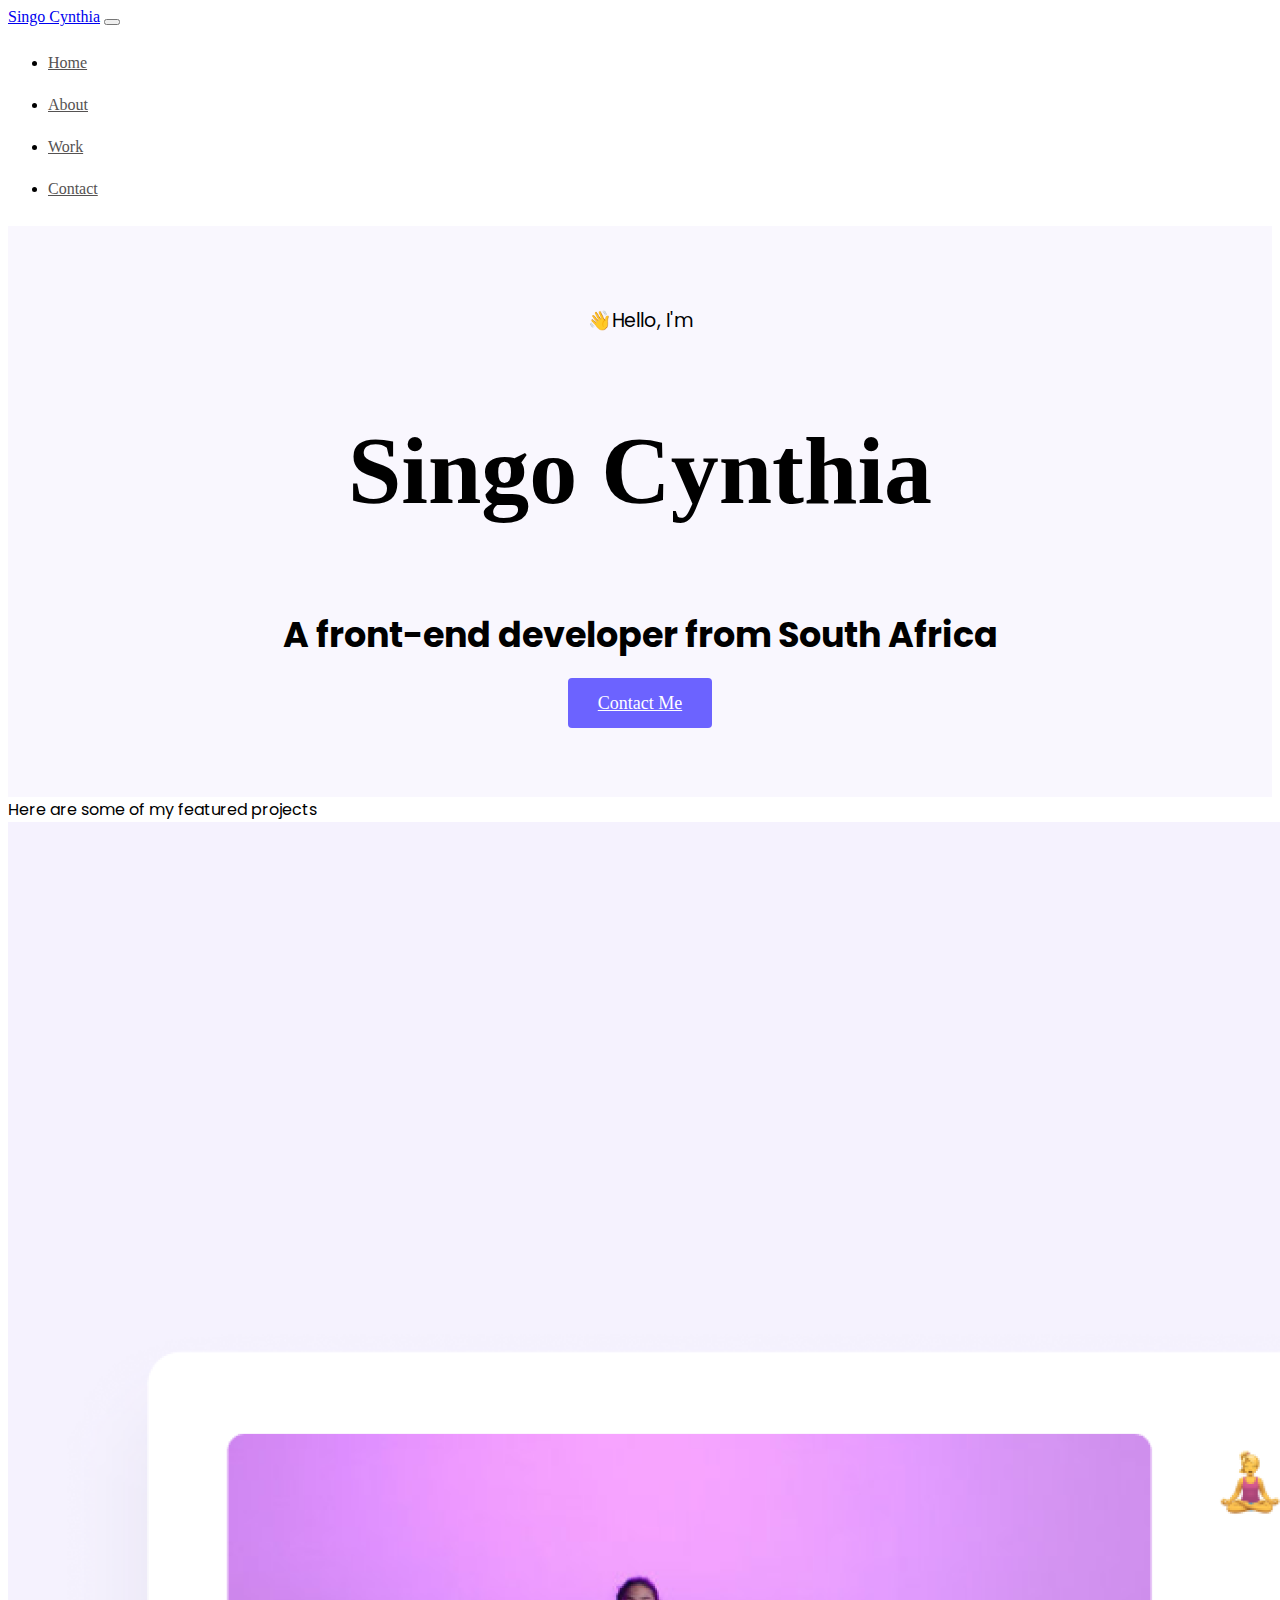
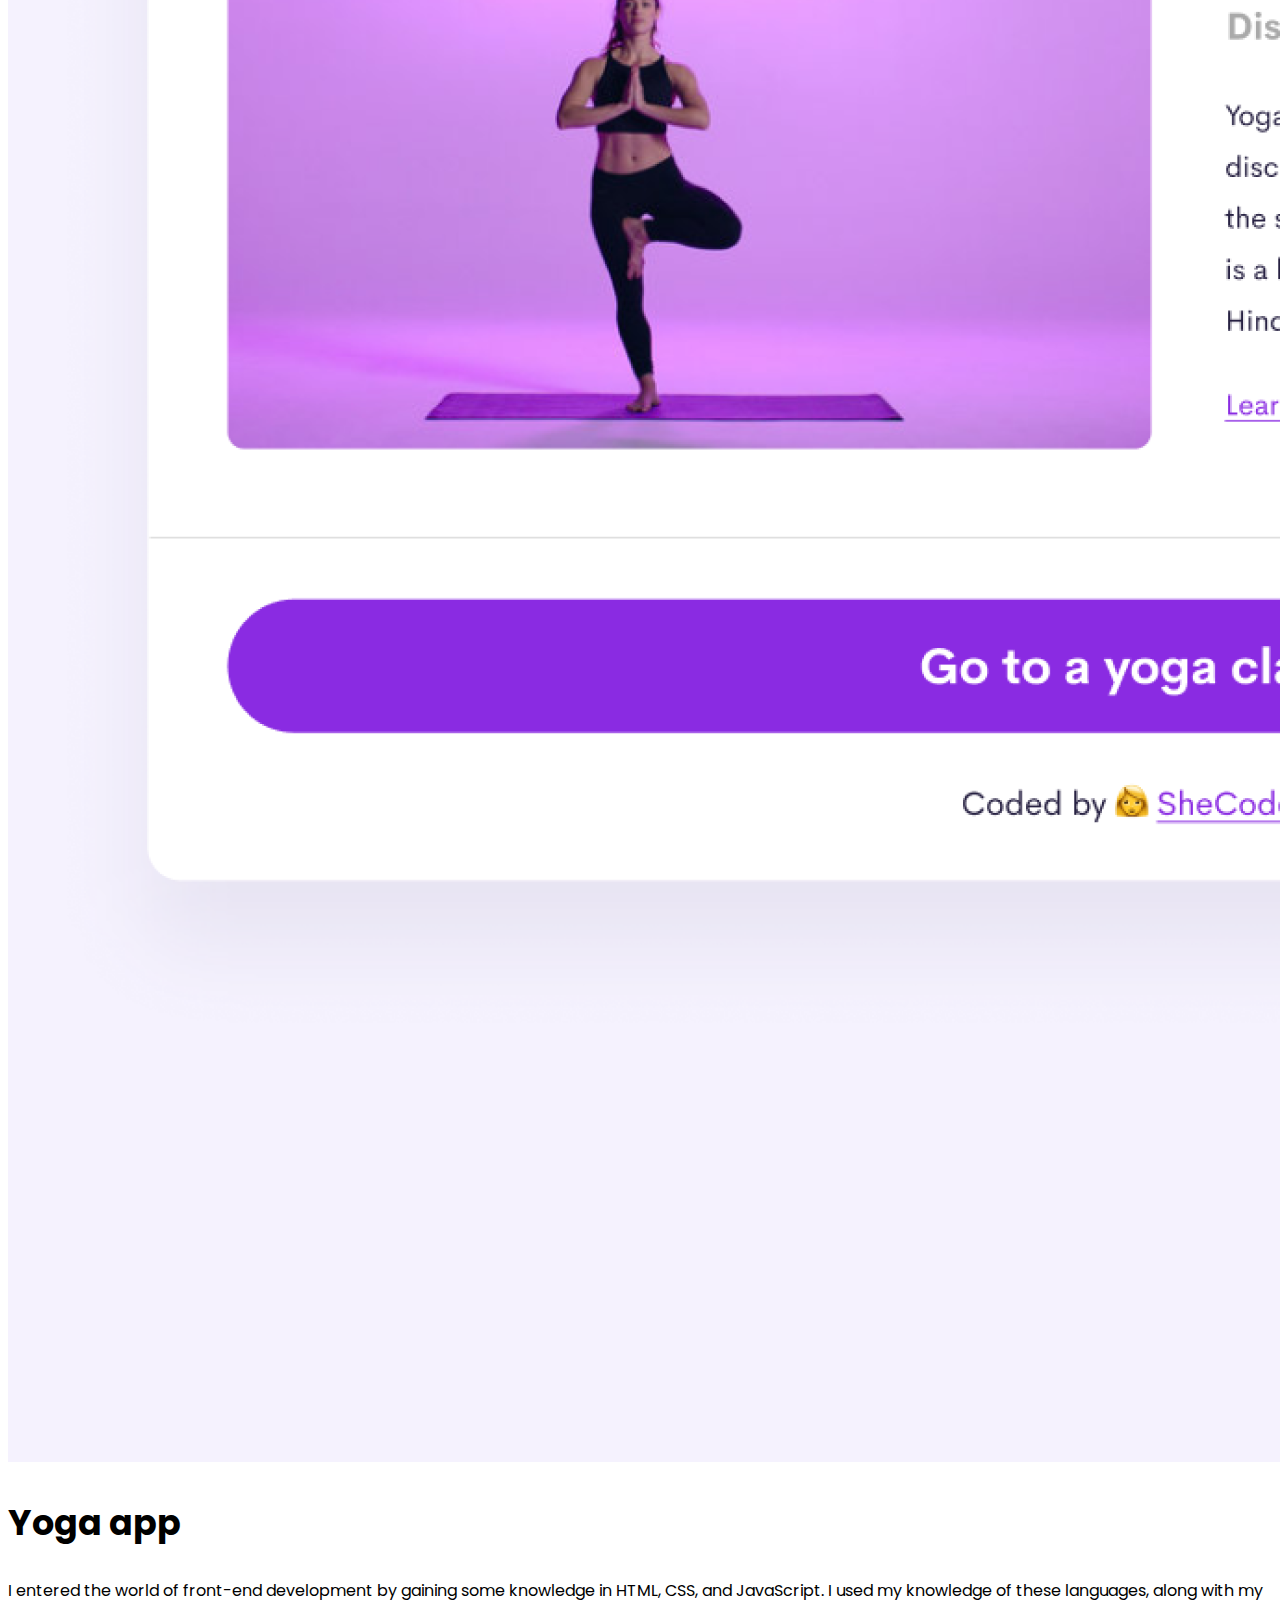
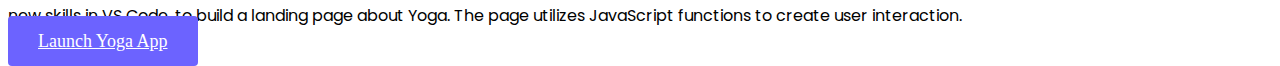
==== index.html @ 87940452 "updated my code so it can look nice" ====
<!DOCTYPE html>
<html lang="en">
<head>
  <meta charset="UTF-8">
  <meta http-equiv="X-UA-Compatible" content="IE=edge">
  <meta name="viewport" content="width=device-width, initial-scale=1.0">
  <title>Singo Cynthia</title>
  <link rel="preconnect" href="https://fonts.googleapis.com">
  <link rel="preconnect" href="https://fonts.gstatic.com" crossorigin>
  <link href="https://fonts.googleapis.com/css2?family=Dancing+Script:wght@400..700&family=Poppins&family=playfair Display+Sans:ital,opsz,wght@0,6..12,200..1000;1,6..12,200..1000&display=swap" rel="stylesheet">
  <link href="https://cdn.jsdelivr.net/npm/bootstrap@5.0.0-beta2/dist/css/bootstrap.min.css" rel="stylesheet" integrity="sha384-BmbxuPwQa2lc/FVzBcNJ7UAyJxM6wuqIj61tLrc4wSX0szH/Ev+nYRRuWlolflfl" crossorigin="anonymous">
  <link rel="stylesheet" href="style.css">
</head>
<body>
  <nav class="navbar navbar-expand-lg bg-body-tertiary">
    <div class="container-fluid">
      <a class="navbar-brand" title="Singo Cynthia" href="/">Singo Cynthia</a>
      <button class="navbar-toggler" type="button" data-bs-toggle="collapse" data-bs-target="#navbarNav" aria-controls="navbarNav" aria-expanded="false" aria-label="Toggle navigation">
        <span class="navbar-toggler-icon"></span>
      </button>
      <div class="collapse navbar-collapse" id="navbarNav">
        <ul class="navbar-nav">
          <li class="nav-item">
            <a class="nav-link active" title="Home" aria-current="page" href="/">Home</a>
          </li>
          <li class="nav-item">
            <a class="nav-link" title="About Singo Cynthia" href="about.html">About</a>
          </li>
          <li class="nav-item">
            <a class="nav-link" title="Singo Cynthia's Work" href="work.html">Work</a>
          </li>
          <li class="nav-item">
            <a class="nav-link" title="Contact Singo Cynthia" href="contact.html">Contact</a>
          </li>
        </ul>
      </div>
    </div>
  </nav>
  <div class="hero">
    <p>👋Hello, I'm</p>
    <h1>Singo Cynthia</h1>
    <h2>A front-end developer from South Africa</h2>
    <div class="button">
      <a class="btn btn-branding" href="contact.html" title="Contact Me">Contact Me</a>
    </div>
  </div>
  <p>Here are some of my featured projects</p>
  <div class="container">
    <div class="row">
      <div class="col-sm-6">
        <img src="yoga.png" class="img-fluid rounded d-none d-sm-block" alt="Yoga App Image">
      </div>
      <div class="col-sm-6">
        <h2 class="mb-3">Yoga app</h2>
        <p class="mb-5 text-muted">
          I entered the world of front-end development by gaining some knowledge in HTML, CSS, and JavaScript.
          I used my knowledge of these languages, along with my new skills in VS Code, to build a landing page about Yoga. The page utilizes JavaScript functions to create user interaction.
        </p>
        <div class="mt-5">
          <a href="#" class="btn btn-branding" title="Launch Yoga App">Launch Yoga App</a>
        </div>
      </div>
    </div>
    
  </div>
</body>
</html>
---- style.css ----
.nav-link{
color: rgb(85, 82, 82) !important;
line-height: 42px;

}
:root{
--branding : #6c63ff;
--secondary-color: #f9f7fe;
--heading-font: playfair Display ,serif;
--text-font: Poppins , sans-serif;
}
h1{
    font-family: var(--heading-font);
    font-weight: bold;
    font-size: 76px;
    line-height: 1.5;
}
h2{
    font-size: 35px;
    font-family: var(--text-font);
    margin-top: 30px;
    font-weight: bolder;
}

p{
    margin: 0;
    font-family: var(--text-font) ;
    font-size: 16px;
    

}
.social-links a{
    padding: 10px 14px;
    margin: 0 20px;
    color: var(--branding);
    background-color: var(--secondary-color);
    border-radius: 50%;
    font-size: 38px;
    transition: all 100ms ease-in-out;
}
.contact-box{
    background: var(--secondary-color);
    margin: 50px 20px;
    padding: 40px 20px;
}
.work-content{
    margin: 100px 60px;
    text-align: center;
    padding: 80px 20px;
   
    
}
.me{
    max-width: 60%;
    margin: 60px 20px;
}
.content{
    max-width: 80%;
    margin: 50px 30px;
    text-align: center;
    background: var(--secondary-color);
}
.hero{
    background-color: var(--secondary-color);
    text-align: center;
    padding: 80px 20px;
}
.btn-branding{
background: var(--branding);
color: white;
border-radius: 4px;
line-height: 27px;
font-size: 18px;
padding: 15px 30px;
margin-top: 30px;
}
 .hero p{
    margin: 0;
    font-family: var(--text-font) ;
    font-size: 19px;
   

 }
 .hero h1{
    font-family: var(--heading-font);
    font-weight: bold;
    font-size: 96px;
    line-height: 1.5;
 }
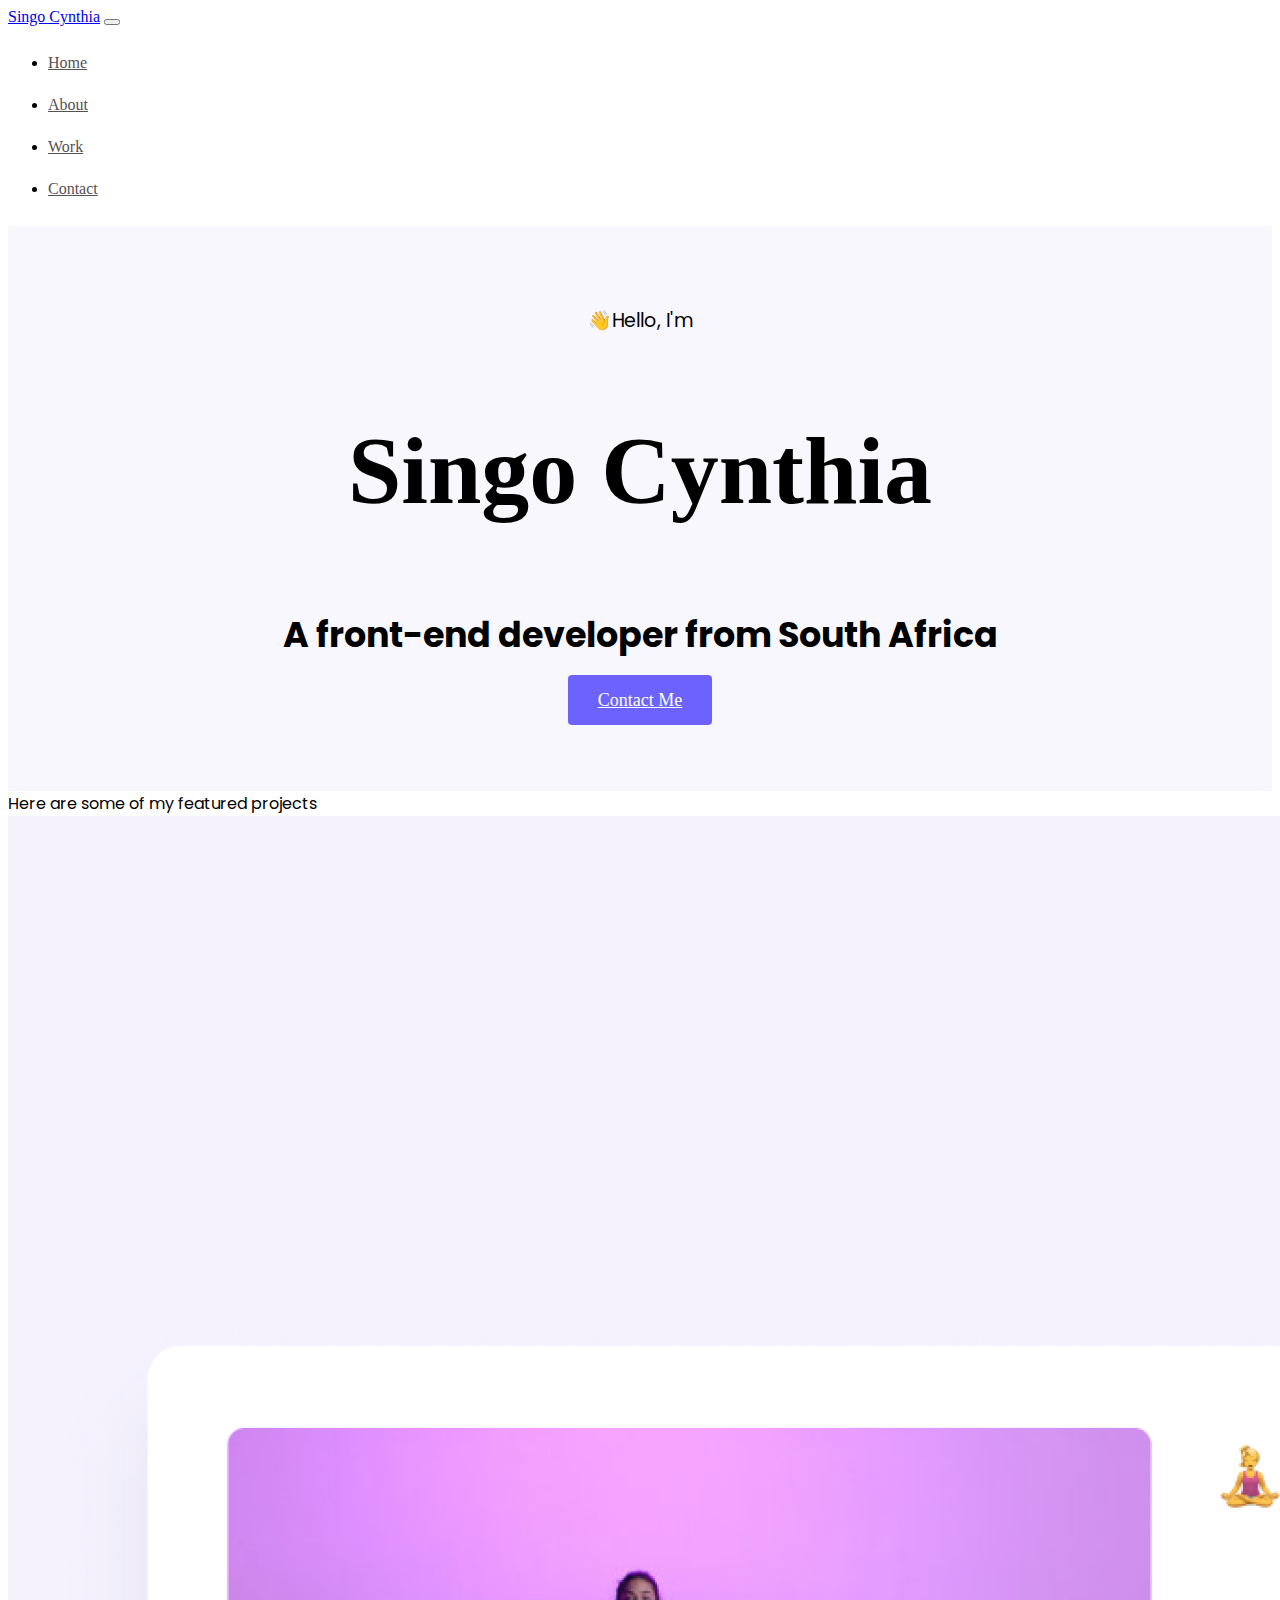
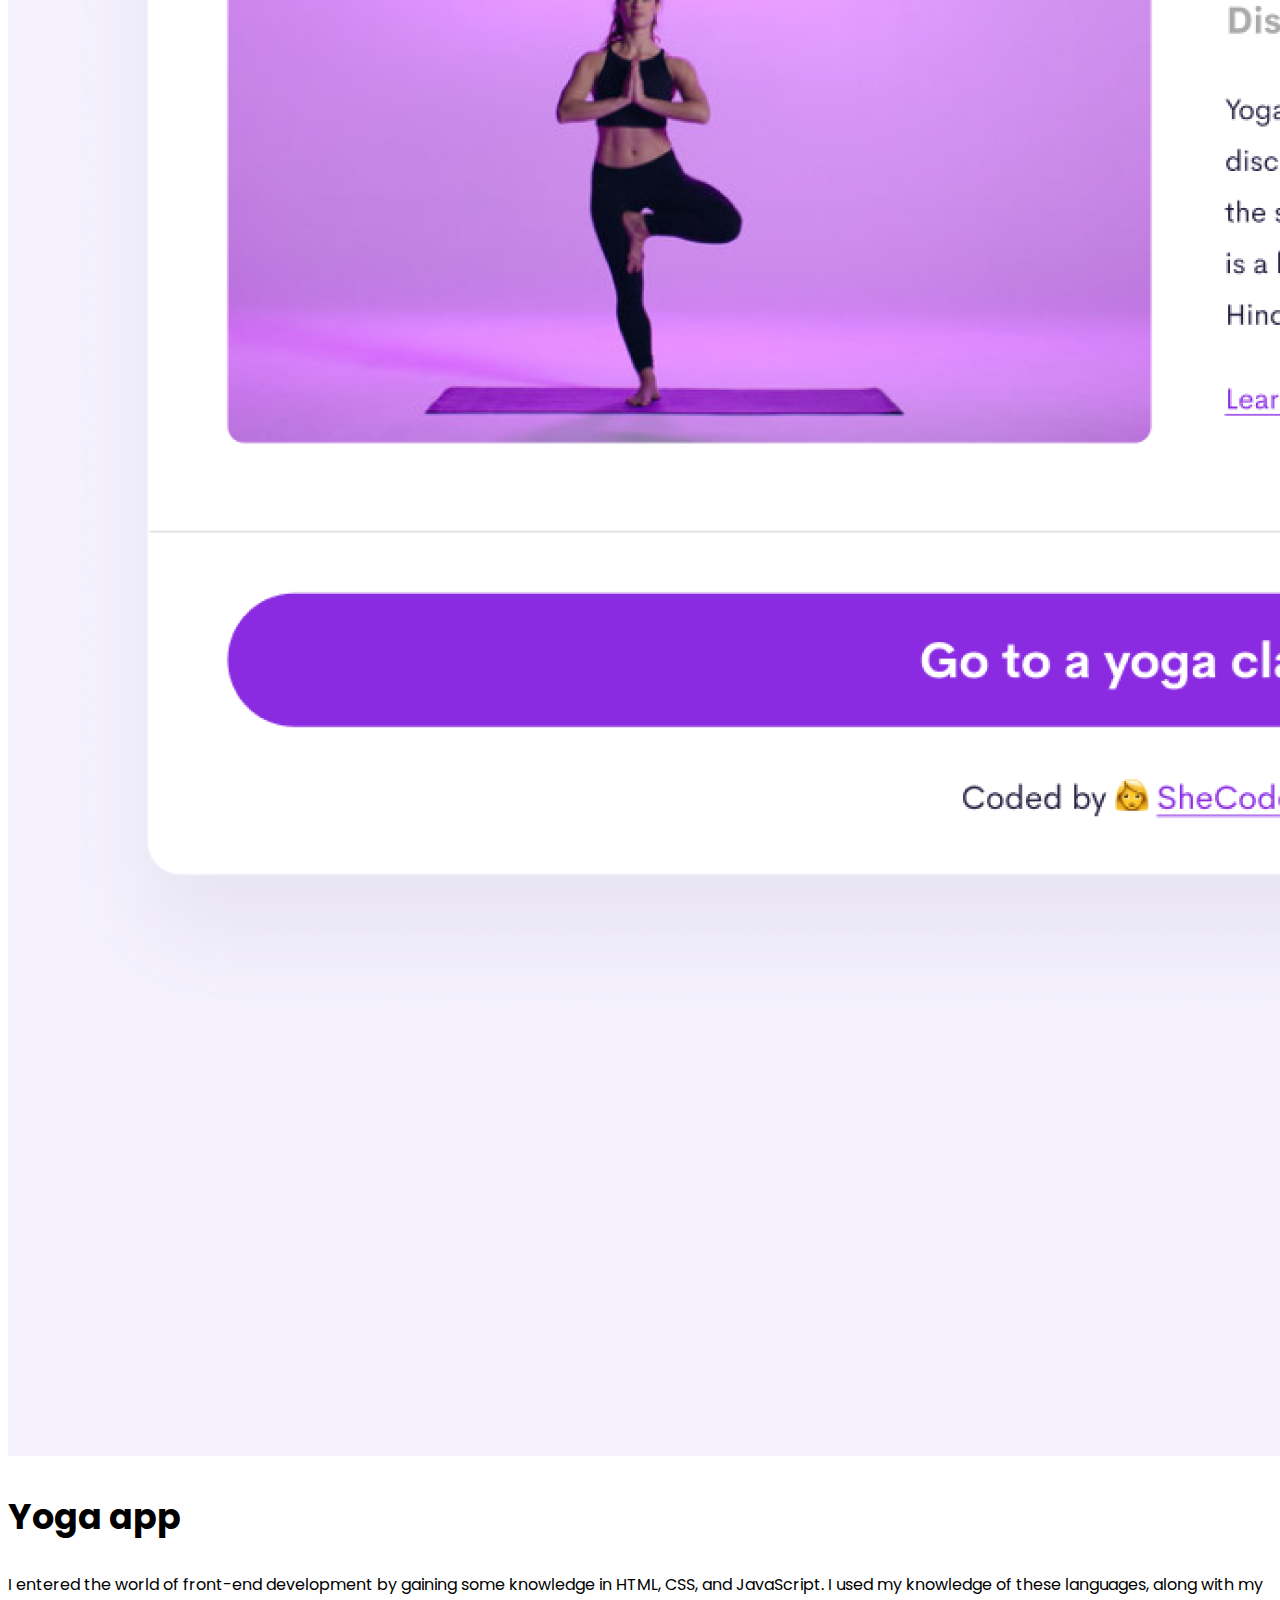
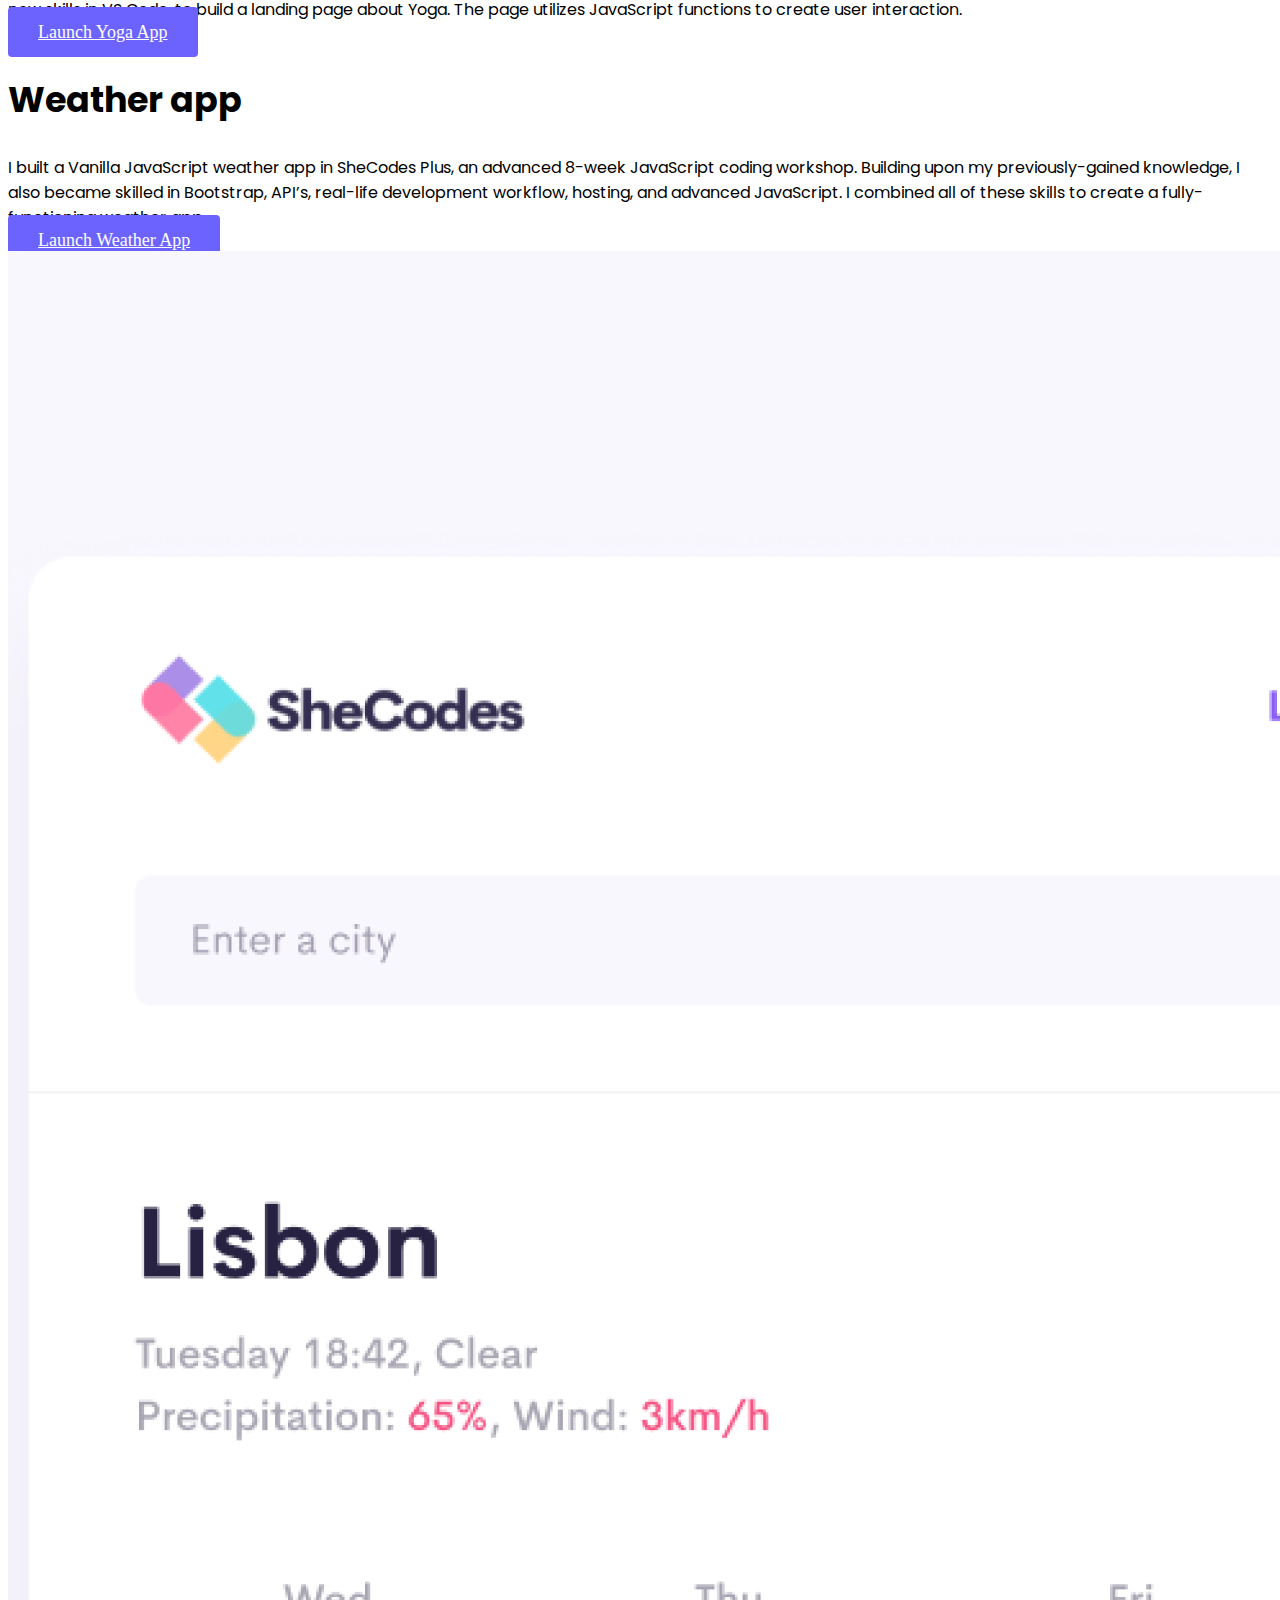
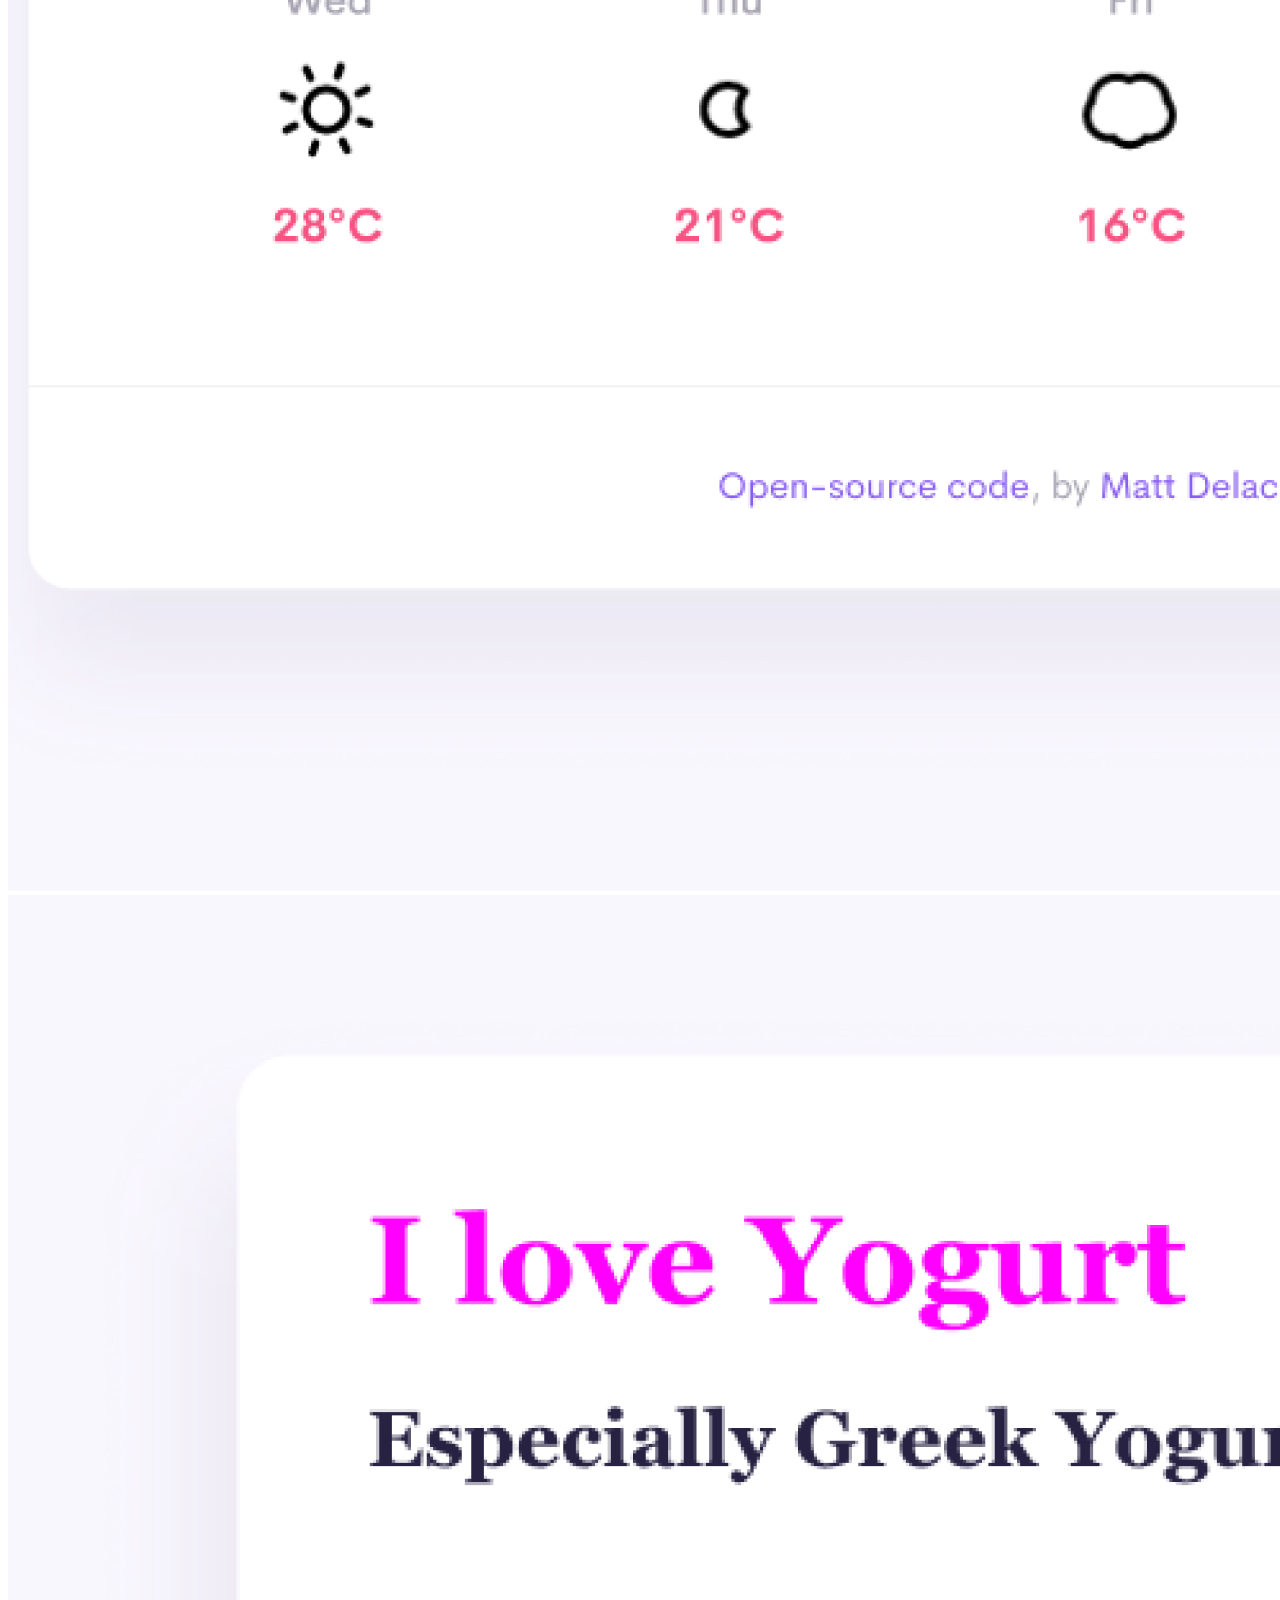
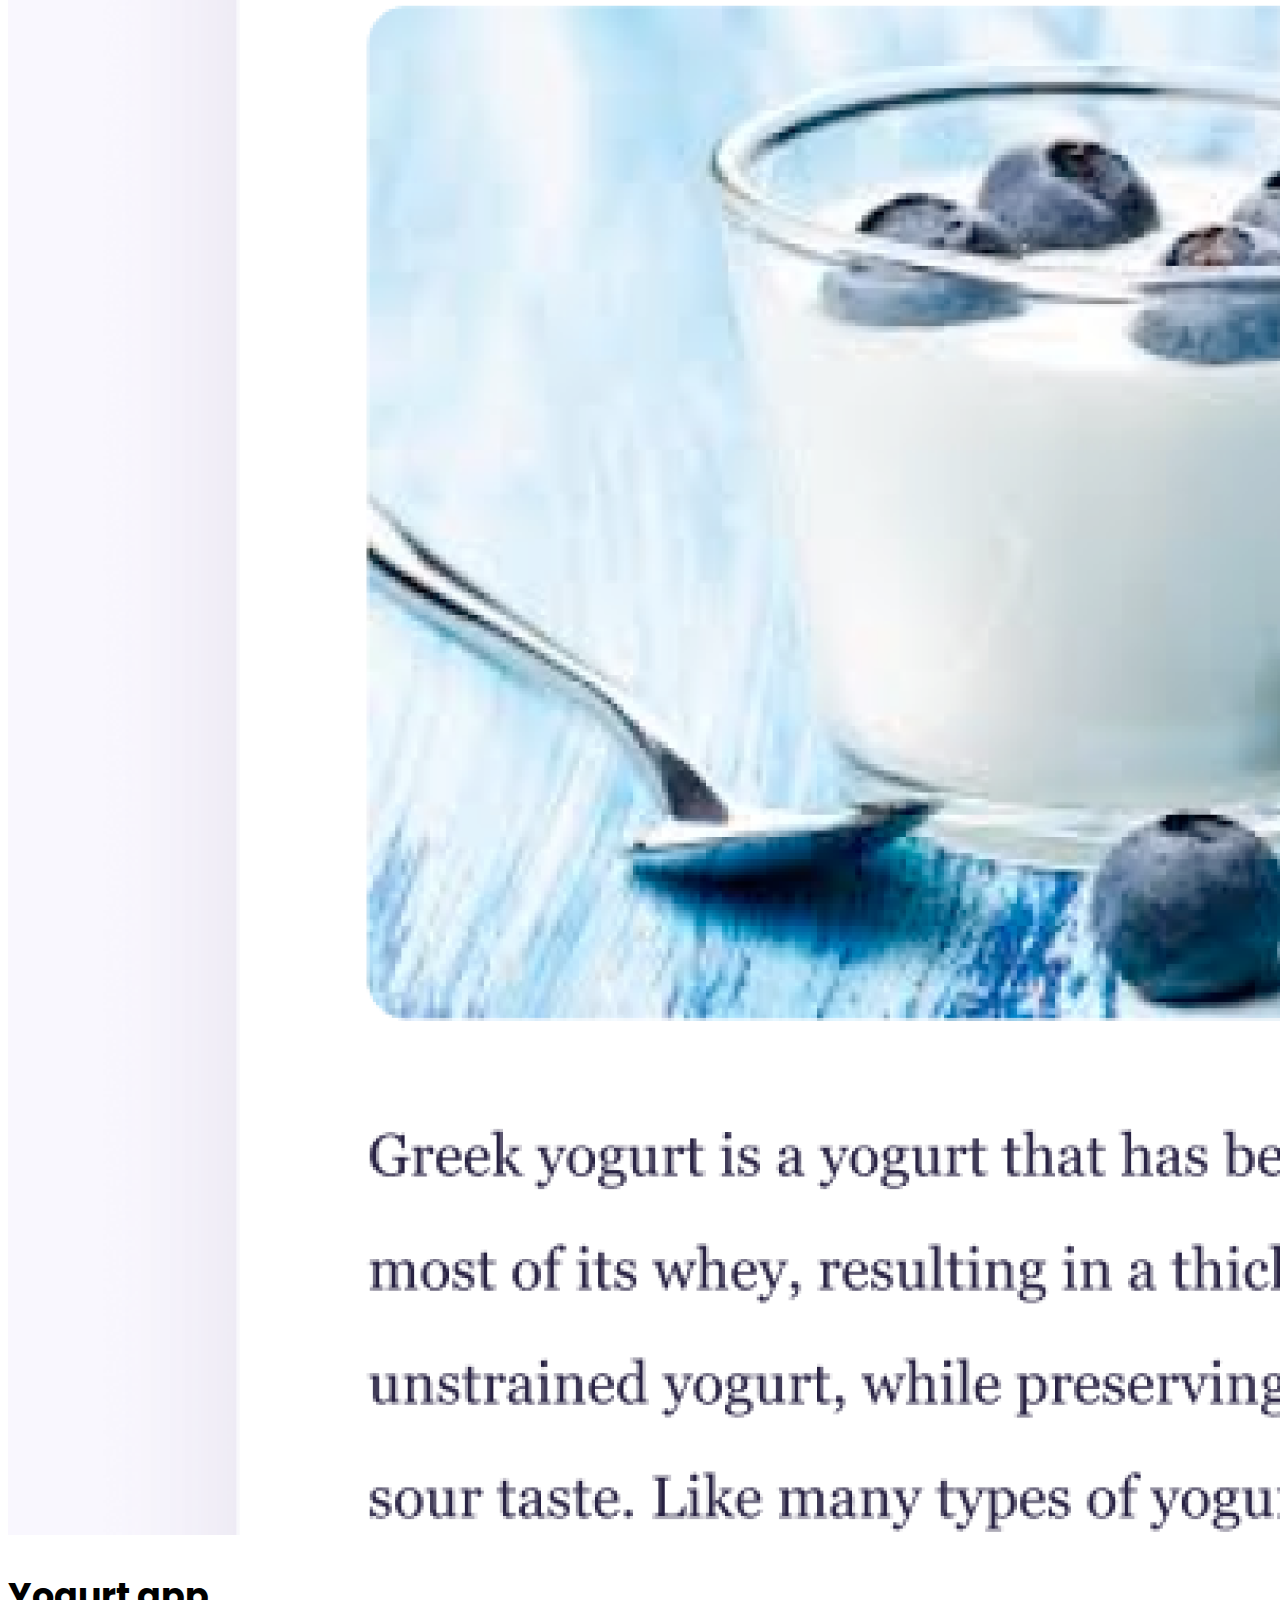
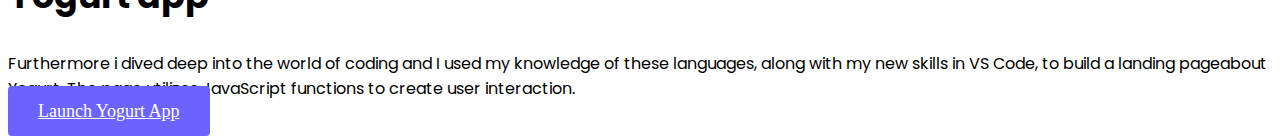
==== commit 4da563bf: "updated style.css" ====
--- a/index.html
+++ b/index.html
@@ -61,7 +61,41 @@
         </div>
       </div>
     </div>
-    
+    <div class="row mt-5">
+      <div class="col-sm-6">
+        <h2 class="mb-3">Weather app</h2>
+        <p class="mb-5 text-muted">
+          I built a Vanilla JavaScript weather app in SheCodes Plus, an advanced 8-week JavaScript coding workshop.
+           Building upon my previously-gained knowledge, I also became skilled in Bootstrap, API’s, real-life development
+            workflow, hosting, and advanced JavaScript.
+           I combined all of these skills to create a fully-functioning weather app.
+        </p>
+        <div class="mt-5">
+          <a href="#" class="btn btn-branding" title="Launch Weather-app">Launch Weather App</a>
+        </div>
+      </div>
+      <div class="col-sm-6">
+        <img src="weather.png" class="img-fluid rounded d-none d-sm-block" />
+      </div>
+    </div>
+    <div class="row mt-5">
+      <div class="col-sm-6">
+        <img src="yogurt.png" class="img-fluid rounded d-none d-sm-block" />
+      </div>
+      <div class="col-sm-6">
+        <h2 class="mb-3">Yogurt app</h2>
+        <p class="mb-5 text-muted">
+          Furthermore i dived deep into the world of coding and 
+          I used my knowledge of these languages, along with my new skills in VS Code, 
+          to build a landing pageabout Yogurt. The page utilizes JavaScript functions to create user interaction.
+
+        </p>
+        <div class="mt-5">
+          <a href="#" class="btn btn-branding" title="Launch Yogurt">Launch Yogurt App</a>
+        </div>
+      </div>
+    </div>
+
   </div>
 </body>
 </html>
--- a/style.css
+++ b/style.css
@@ -1,90 +1,124 @@
-.nav-link{
-color: rgb(85, 82, 82) !important;
-line-height: 42px;
-
-}
-:root{
---branding : #6c63ff;
---secondary-color: #f9f7fe;
---heading-font: playfair Display ,serif;
---text-font: Poppins , sans-serif;
-}
-h1{
+/* Default styles */
+.nav-link {
+    color: rgb(85, 82, 82) !important;
+    line-height: 42px;
+  }
+  
+  :root {
+    --branding: #6c63ff;
+    --secondary-color: #f9f7fe;
+    --heading-font: 'Playfair Display', serif;
+    --text-font: 'Poppins', sans-serif;
+  }
+  
+  h1 {
     font-family: var(--heading-font);
     font-weight: bold;
     font-size: 76px;
     line-height: 1.5;
-}
-h2{
+  }
+  
+  h2 {
     font-size: 35px;
     font-family: var(--text-font);
     margin-top: 30px;
     font-weight: bolder;
-}
-
-p{
+  }
+  
+  p {
     margin: 0;
-    font-family: var(--text-font) ;
+    font-family: var(--text-font);
     font-size: 16px;
-    
-
-}
-.social-links a{
-    padding: 10px 14px;
+  }
+  
+  .social-links a {
+    padding: 10px;
     margin: 0 20px;
     color: var(--branding);
     background-color: var(--secondary-color);
     border-radius: 50%;
-    font-size: 38px;
+    font-size: 28px;
     transition: all 100ms ease-in-out;
-}
-.contact-box{
+  }
+  
+  .contact-box {
     background: var(--secondary-color);
     margin: 50px 20px;
     padding: 40px 20px;
-}
-.work-content{
+  }
+  
+  .work-content {
     margin: 100px 60px;
     text-align: center;
     padding: 80px 20px;
-   
-    
-}
-.me{
+  }
+  
+  .me {
     max-width: 60%;
     margin: 60px 20px;
-}
-.content{
+  }
+  
+  .content {
     max-width: 80%;
     margin: 50px 30px;
     text-align: center;
     background: var(--secondary-color);
-}
-.hero{
+  }
+  
+  .hero {
     background-color: var(--secondary-color);
     text-align: center;
     padding: 80px 20px;
-}
-.btn-branding{
-background: var(--branding);
-color: white;
-border-radius: 4px;
-line-height: 27px;
-font-size: 18px;
-padding: 15px 30px;
-margin-top: 30px;
-}
- .hero p{
+  }
+  
+  .btn-branding {
+    background: var(--branding);
+    color: white;
+    border-radius: 4px;
+    font-size: 18px;
+    padding: 15px 30px;
+    margin-top: 30px;
+  }
+  
+  .hero p {
     margin: 0;
-    font-family: var(--text-font) ;
+    font-family: var(--text-font);
     font-size: 19px;
-   
-
- }
- .hero h1{
+  }
+  
+  .hero h1 {
     font-family: var(--heading-font);
     font-weight: bold;
     font-size: 96px;
     line-height: 1.5;
- }
-
+  }
+  
+  /* Media Queries */
+  @media screen and (max-width: 768px) {
+    h1 {
+      font-size: 56px;
+    }
+    h2 {
+      font-size: 28px;
+    }
+    .me {
+      max-width: 100%;
+    }
+    .content {
+      max-width: 100%;
+    }
+  }
+  
+  @media screen and (max-width: 576px) {
+    h1 {
+      font-size: 36px;
+    }
+    h2 {
+      font-size: 22px;
+    }
+    .btn-branding {
+      font-size: 14px;
+    }
+  }
+  
+  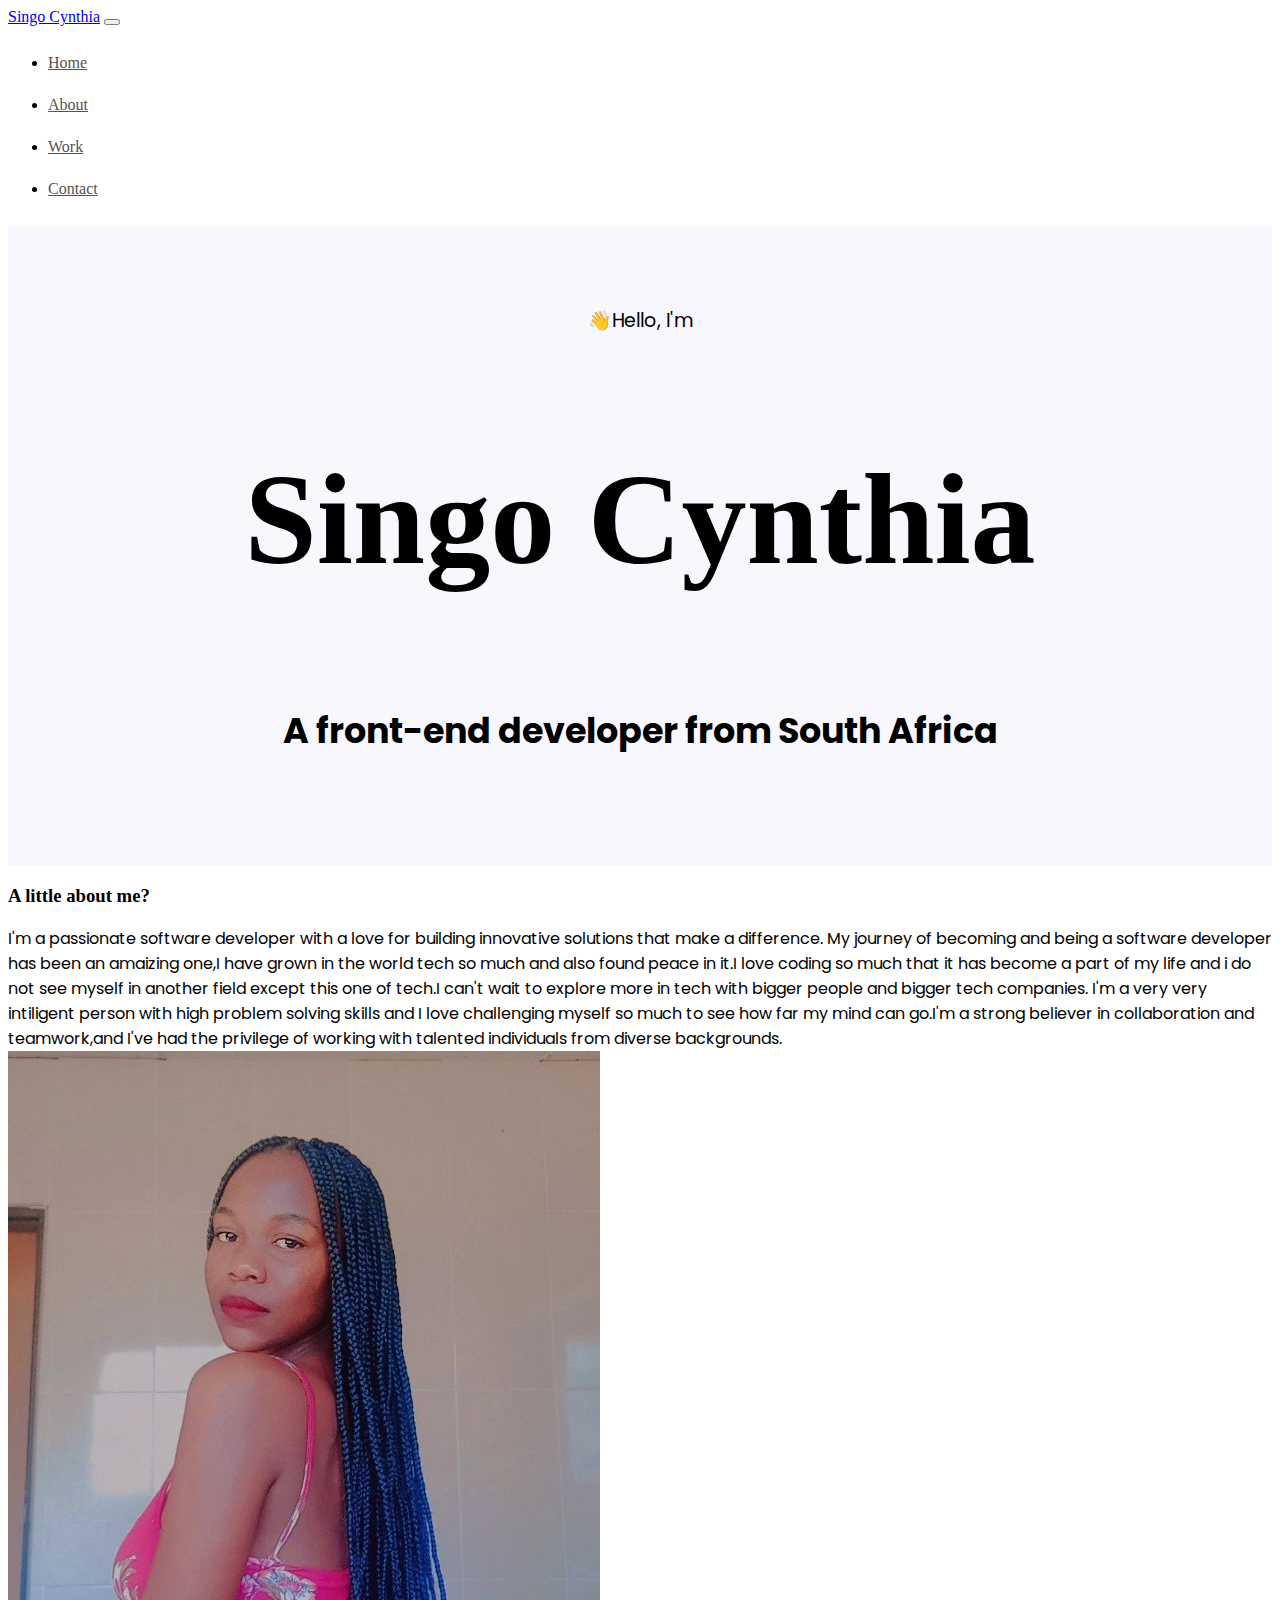
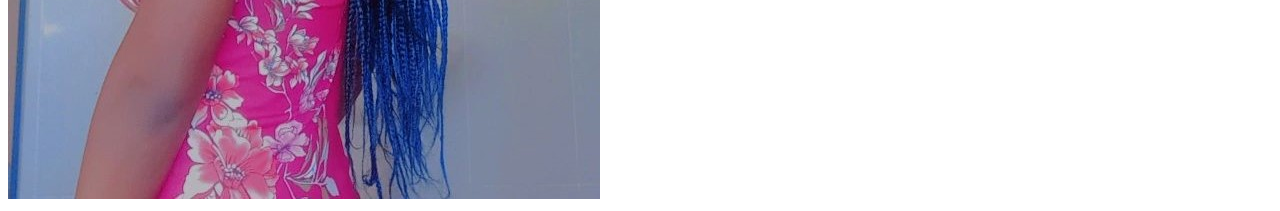
==== commit 04684b72: "added about me and images" ====
--- a/index.html
+++ b/index.html
@@ -40,62 +40,29 @@
     <p>👋Hello, I'm</p>
     <h1>Singo Cynthia</h1>
     <h2>A front-end developer from South Africa</h2>
-    <div class="button">
-      <a class="btn btn-branding" href="contact.html" title="Contact Me">Contact Me</a>
     </div>
-  </div>
-  <p>Here are some of my featured projects</p>
-  <div class="container">
-    <div class="row">
-      <div class="col-sm-6">
-        <img src="yoga.png" class="img-fluid rounded d-none d-sm-block" alt="Yoga App Image">
-      </div>
-      <div class="col-sm-6">
-        <h2 class="mb-3">Yoga app</h2>
-        <p class="mb-5 text-muted">
-          I entered the world of front-end development by gaining some knowledge in HTML, CSS, and JavaScript.
-          I used my knowledge of these languages, along with my new skills in VS Code, to build a landing page about Yoga. The page utilizes JavaScript functions to create user interaction.
-        </p>
-        <div class="mt-5">
-          <a href="#" class="btn btn-branding" title="Launch Yoga App">Launch Yoga App</a>
+ 
+    <div class="container text-center">
+      <h3>A little about me?</h3>
+      <div class="row">
+        <div class="col-sm-6">
+          <p>
+            I'm a passionate software developer with a love for building innovative solutions that make a difference.
+            My journey of becoming and being a software developer has been an amaizing one,I have grown in the world tech so much 
+            and also found peace in it.I love coding so much that it has become a part of my life and i do not see myself
+            in another field except this one of tech.I can't wait to explore more in tech with bigger people and bigger tech companies.
+            I'm a very very intiligent person with high problem solving skills and I love challenging myself so much to see how far 
+            my mind can go.I'm a strong believer in collaboration and teamwork,and I've had the privilege of working with talented individuals
+            from diverse backgrounds.
+          </p>
+        </div>
+        <div class="col-sm-6">
+          <img src="myself.jpg" class="img-fluid shadow rounded" alt="me" >
         </div>
       </div>
     </div>
-    <div class="row mt-5">
-      <div class="col-sm-6">
-        <h2 class="mb-3">Weather app</h2>
-        <p class="mb-5 text-muted">
-          I built a Vanilla JavaScript weather app in SheCodes Plus, an advanced 8-week JavaScript coding workshop.
-           Building upon my previously-gained knowledge, I also became skilled in Bootstrap, API’s, real-life development
-            workflow, hosting, and advanced JavaScript.
-           I combined all of these skills to create a fully-functioning weather app.
-        </p>
-        <div class="mt-5">
-          <a href="#" class="btn btn-branding" title="Launch Weather-app">Launch Weather App</a>
-        </div>
-      </div>
-      <div class="col-sm-6">
-        <img src="weather.png" class="img-fluid rounded d-none d-sm-block" />
-      </div>
-    </div>
-    <div class="row mt-5">
-      <div class="col-sm-6">
-        <img src="yogurt.png" class="img-fluid rounded d-none d-sm-block" />
-      </div>
-      <div class="col-sm-6">
-        <h2 class="mb-3">Yogurt app</h2>
-        <p class="mb-5 text-muted">
-          Furthermore i dived deep into the world of coding and 
-          I used my knowledge of these languages, along with my new skills in VS Code, 
-          to build a landing pageabout Yogurt. The page utilizes JavaScript functions to create user interaction.
-
-        </p>
-        <div class="mt-5">
-          <a href="#" class="btn btn-branding" title="Launch Yogurt">Launch Yogurt App</a>
-        </div>
-      </div>
-    </div>
-
-  </div>
+     
+      
+  
 </body>
 </html>
--- a/style.css
+++ b/style.css
@@ -14,7 +14,7 @@
   h1 {
     font-family: var(--heading-font);
     font-weight: bold;
-    font-size: 76px;
+    font-size: 45px;
     line-height: 1.5;
   }
   
@@ -69,8 +69,13 @@
     background-color: var(--secondary-color);
     text-align: center;
     padding: 80px 20px;
+   
+    
   }
-  
+  .img-fluid{
+    max-width: 600px;
+    max-height: auto;
+  }
   .btn-branding {
     background: var(--branding);
     color: white;
@@ -89,7 +94,7 @@
   .hero h1 {
     font-family: var(--heading-font);
     font-weight: bold;
-    font-size: 96px;
+    font-size: 130px;
     line-height: 1.5;
   }
   
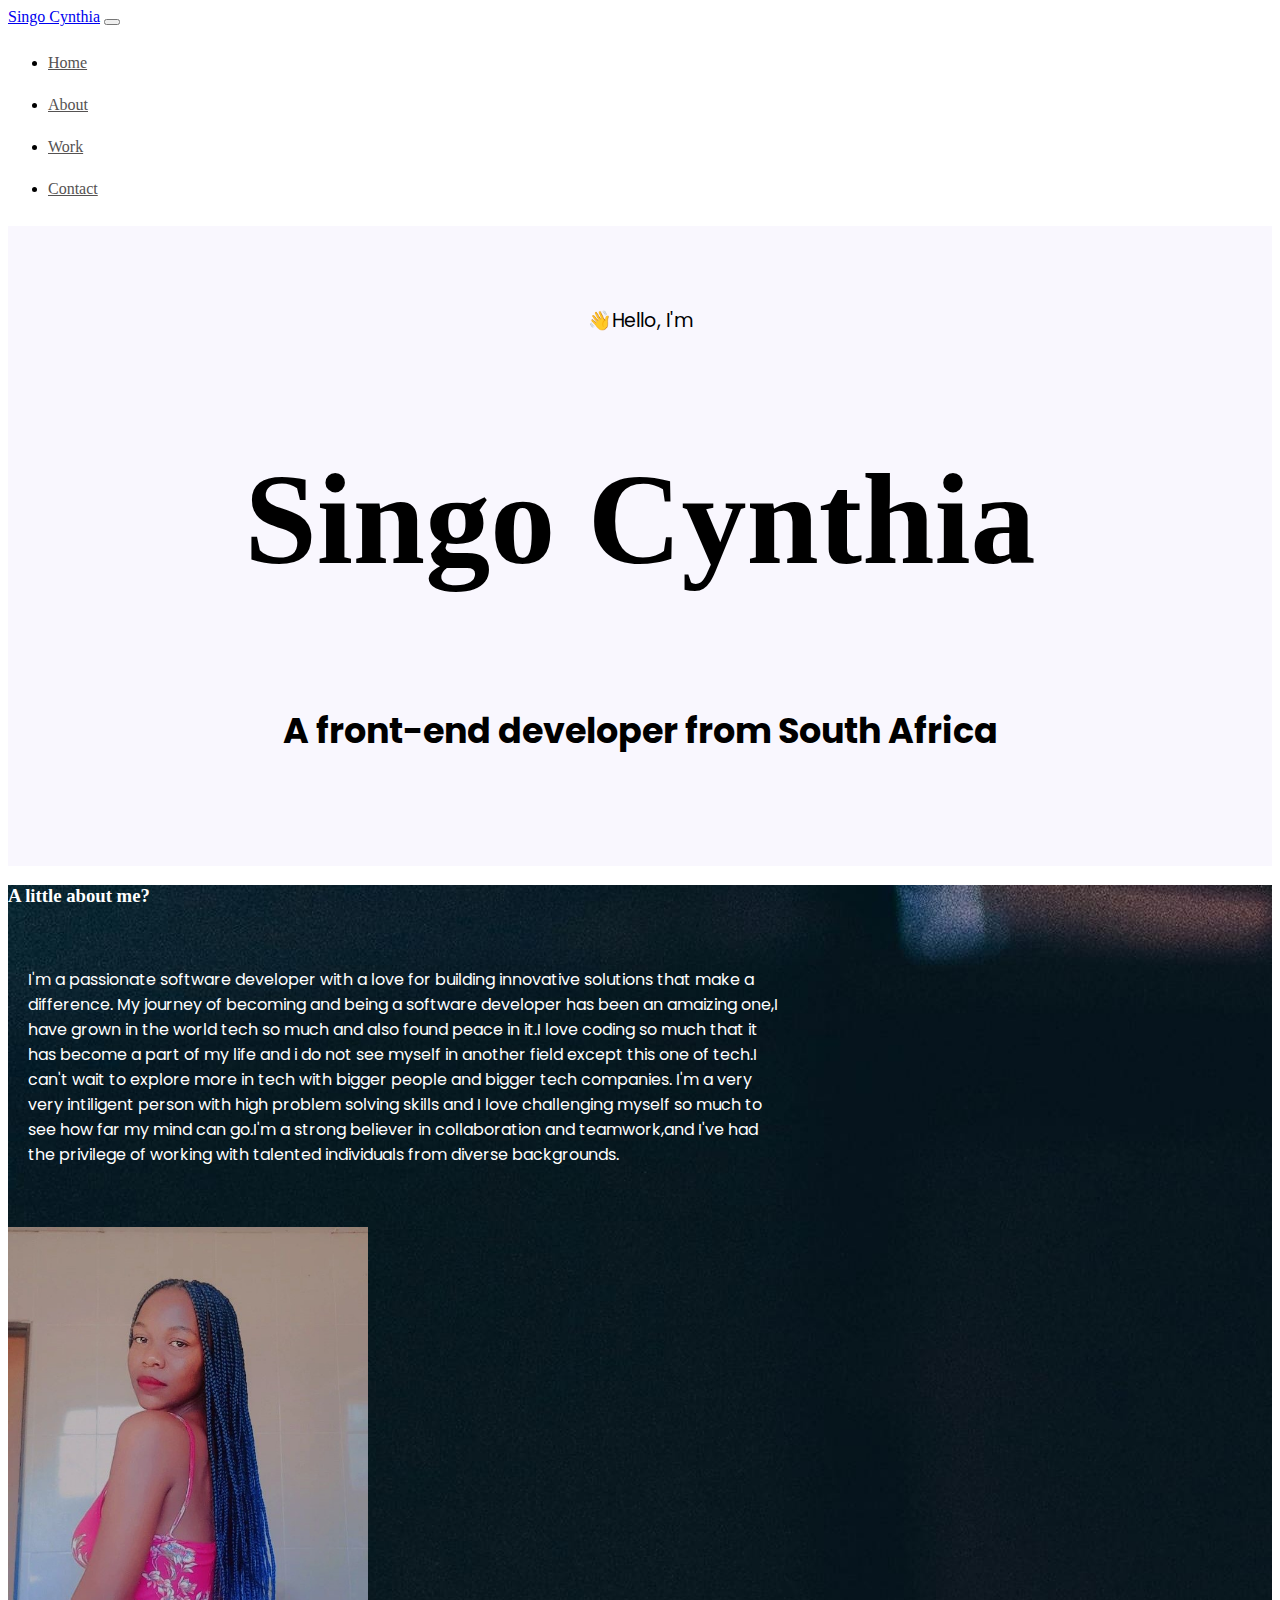
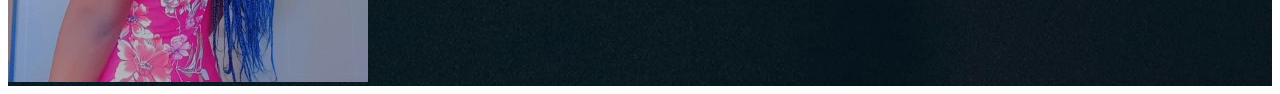
==== commit bf502f42: "added my image" ====
--- a/index.html
+++ b/index.html
@@ -42,11 +42,11 @@
     <h2>A front-end developer from South Africa</h2>
     </div>
  
-    <div class="container text-center">
+    <div class="about text-center mt-5">
       <h3>A little about me?</h3>
       <div class="row">
         <div class="col-sm-6">
-          <p>
+          <p class="me mt-3 ms-5">
             I'm a passionate software developer with a love for building innovative solutions that make a difference.
             My journey of becoming and being a software developer has been an amaizing one,I have grown in the world tech so much 
             and also found peace in it.I love coding so much that it has become a part of my life and i do not see myself
--- a/style.css
+++ b/style.css
@@ -57,7 +57,10 @@
     max-width: 60%;
     margin: 60px 20px;
   }
-  
+  .about{
+    background-image: url(pexels-anete-lusina-5240548.jpg);
+    color: white;
+  }
   .content {
     max-width: 80%;
     margin: 50px 30px;
@@ -73,7 +76,7 @@
     
   }
   .img-fluid{
-    max-width: 600px;
+    max-width: 360px;
     max-height: auto;
   }
   .btn-branding {
@@ -84,7 +87,11 @@
     padding: 15px 30px;
     margin-top: 30px;
   }
-  
+  .me p{
+    
+    font-family: var(--text-font);
+    font-size: 148px;
+  }
   .hero p {
     margin: 0;
     font-family: var(--text-font);
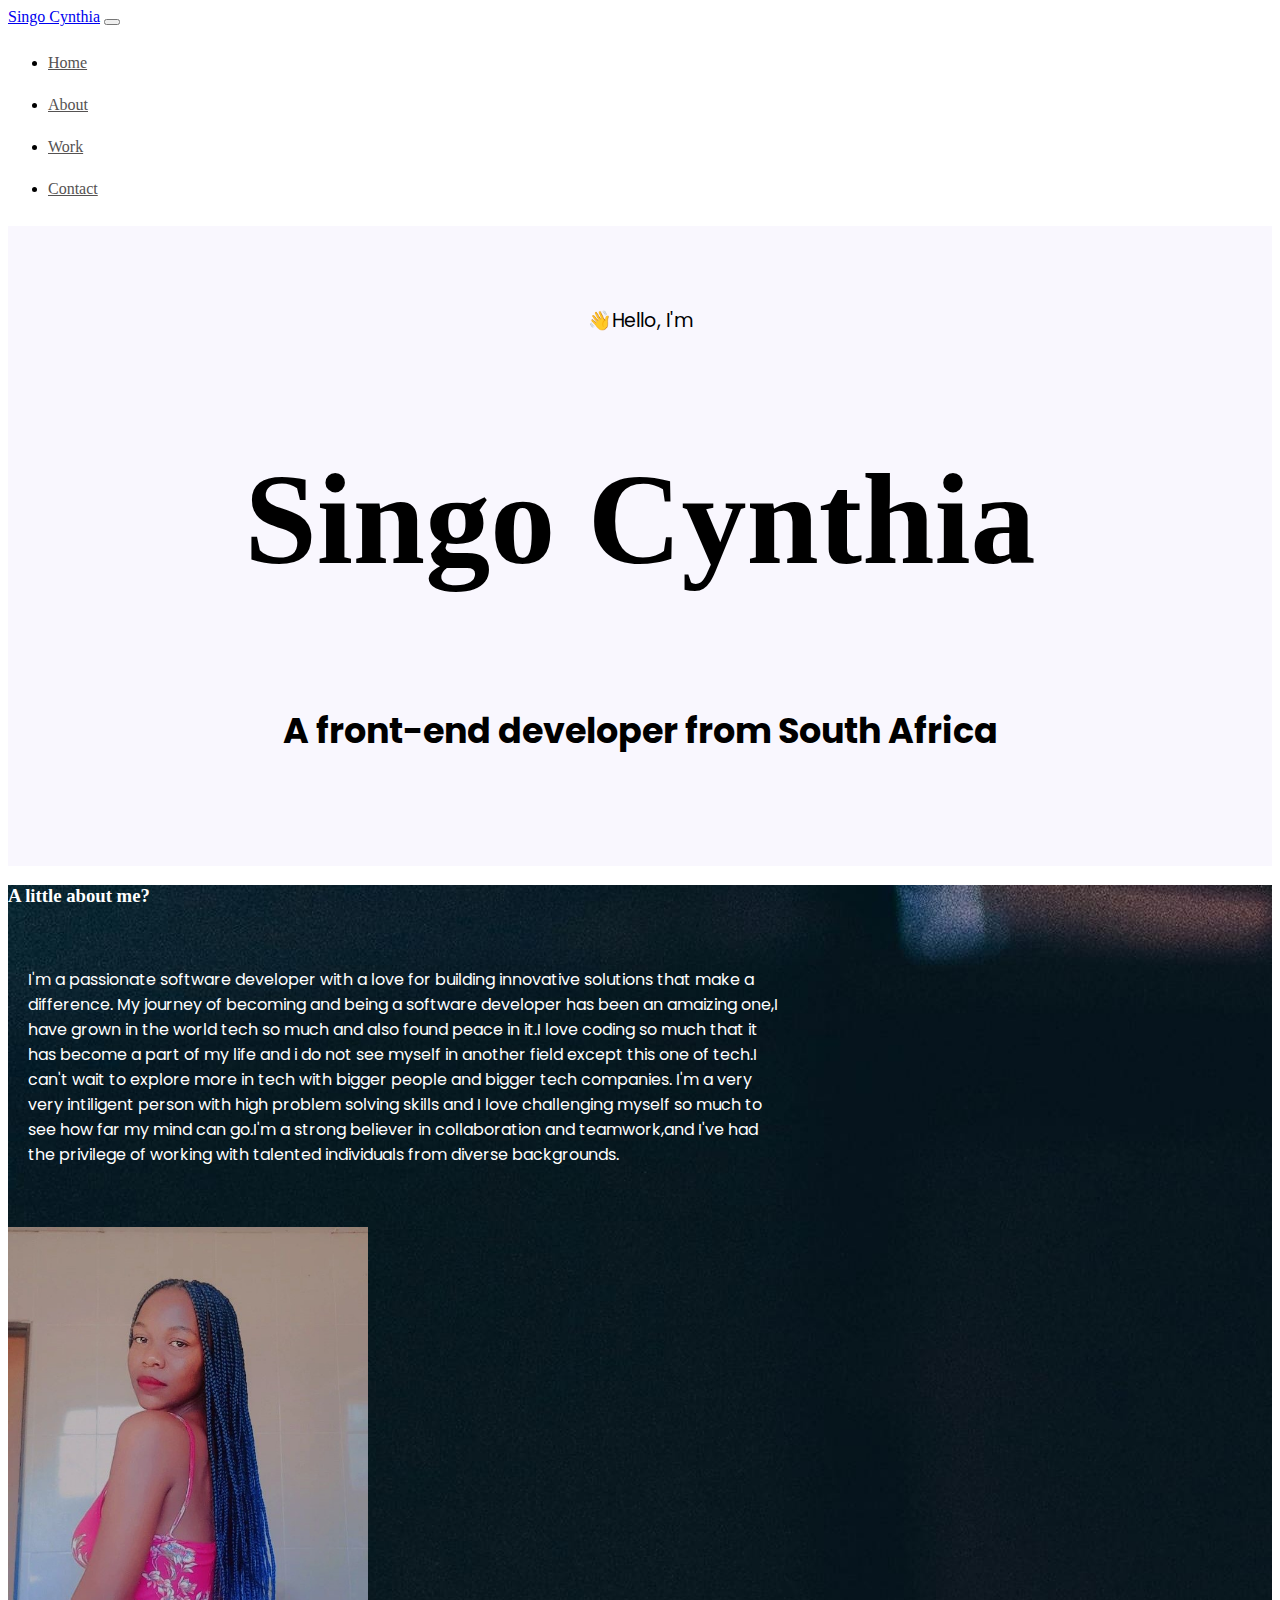
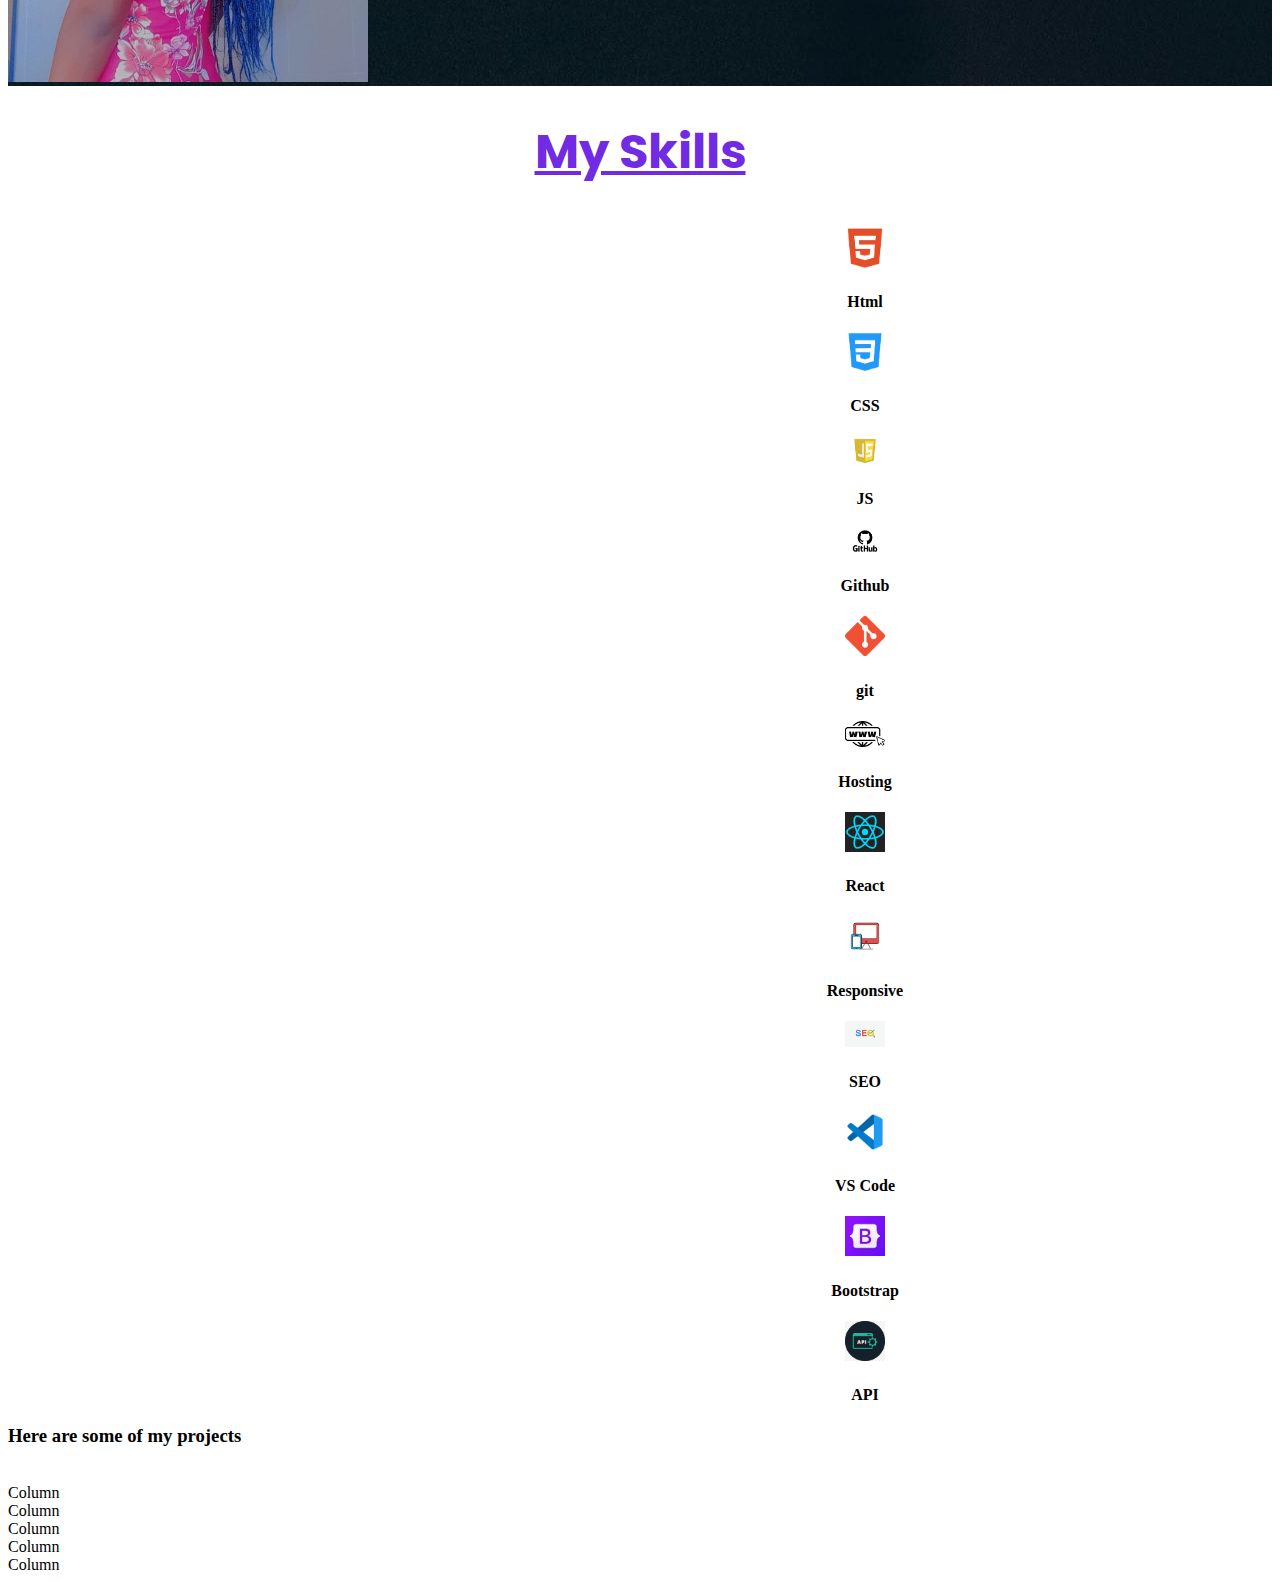
==== commit b526f7a7: "added my skills and icons" ====
--- a/index.html
+++ b/index.html
@@ -62,7 +62,96 @@
       </div>
     </div>
      
+
+    <h2 class="talent">My Skills</h2>
+    <div class="skills text-center mt-5">
       
-  
+      <div class="row mt-4">
+        <div class="col-sm-2">
+          <img src="html icon.png" class="img-fluid icons" alt="html">
+          <h4>Html</h4>
+        </div>
+        <div class="col-sm-2">
+          <img src="css icon.png" class="img-fluid icons" alt="html">
+          <h4>CSS</h4>
+        </div>
+        <div class="col-sm-2">
+          <img src="js icon.jpg" class="img-fluid icons" alt="html">
+          <h4>JS</h4>
+        </div>
+      </div>
+      <div class="row">
+        <div class="col-sm-2">
+          <img src="github.icon.png" class="img-fluid icons mt-2" alt="html">
+          <h4>Github</h4>
+        </div>
+        <div class="col-sm-2">
+          <img src="git.icon.png" class="img-fluid icons mt-2" alt="html">
+          <h4>git</h4>
+        </div>
+        <div class="col-sm-2">
+          <img src="hosting.icon.png" class="img-fluid icons mt-2" alt="html">
+          <h4>Hosting</h4>
+        </div>
+      </div>
+      <div class="row">
+        <div class="col-sm-2">
+          <img src="react.icon.jpg" class="img-fluid icons mt-2" alt="html">
+          <h4>React</h4>
+        </div>
+        <div class="col-sm-2">
+          <img src="res.icon.png" class="img-fluid icons mt-2" alt="html">
+          <h4>Responsive</h4>
+        </div>
+        <div class="col-sm-2">
+          <img src="SEO.icon.png" class="img-fluid icons mt-2" alt="html">
+          <h4>SEO</h4>
+        </div>
+      </div>
+      <div class="row">
+        <div class="col-sm-2">
+          <img src="vscode.icon.png" class="img-fluid icons mt-2" alt="html">
+          <h4>VS Code</h4>
+        </div>
+        <div class="col-sm-2">
+          <img src="boot.icon.jpg" class="img-fluid icons mt-2" alt="html">
+          <h4>Bootstrap</h4>
+        </div>
+        <div class="col-sm-2">
+          <img src="api.con.png" class="img-fluid icons mt-2" alt="html">
+          <h4>API</h4>
+        </div>
+      </div>
+    </div>
+  <h3>Here are some of my projects</h3>
+  <div class="container text-center">
+    <div class="row">
+      <div class="col">
+        <img src="" alt="">
+      </div>
+      <div class="col">
+        Column
+      </div>
+     
+    </div>
+    <div class="row">
+      <div class="col">
+        Column
+      </div>
+      <div class="col">
+        Column
+      </div>
+     
+    </div>
+    <div class="row">
+      <div class="col">
+        Column
+      </div>
+      <div class="col">
+        Column
+      </div>
+     
+    </div>
+  </div>
 </body>
 </html>
--- a/style.css
+++ b/style.css
@@ -87,6 +87,23 @@
     padding: 15px 30px;
     margin-top: 30px;
   }
+
+  .talent{
+    font-size: 48px;
+    color: #712be2;
+   text-align: center; 
+   text-shadow: #6c63ff;
+   text-decoration: underline;
+   
+  }
+    .skills{
+      text-align: center;
+      margin-left: 450px;
+    }
+  .icons{
+    max-width: 40px;
+    
+  }
   .me p{
     
     font-family: var(--text-font);
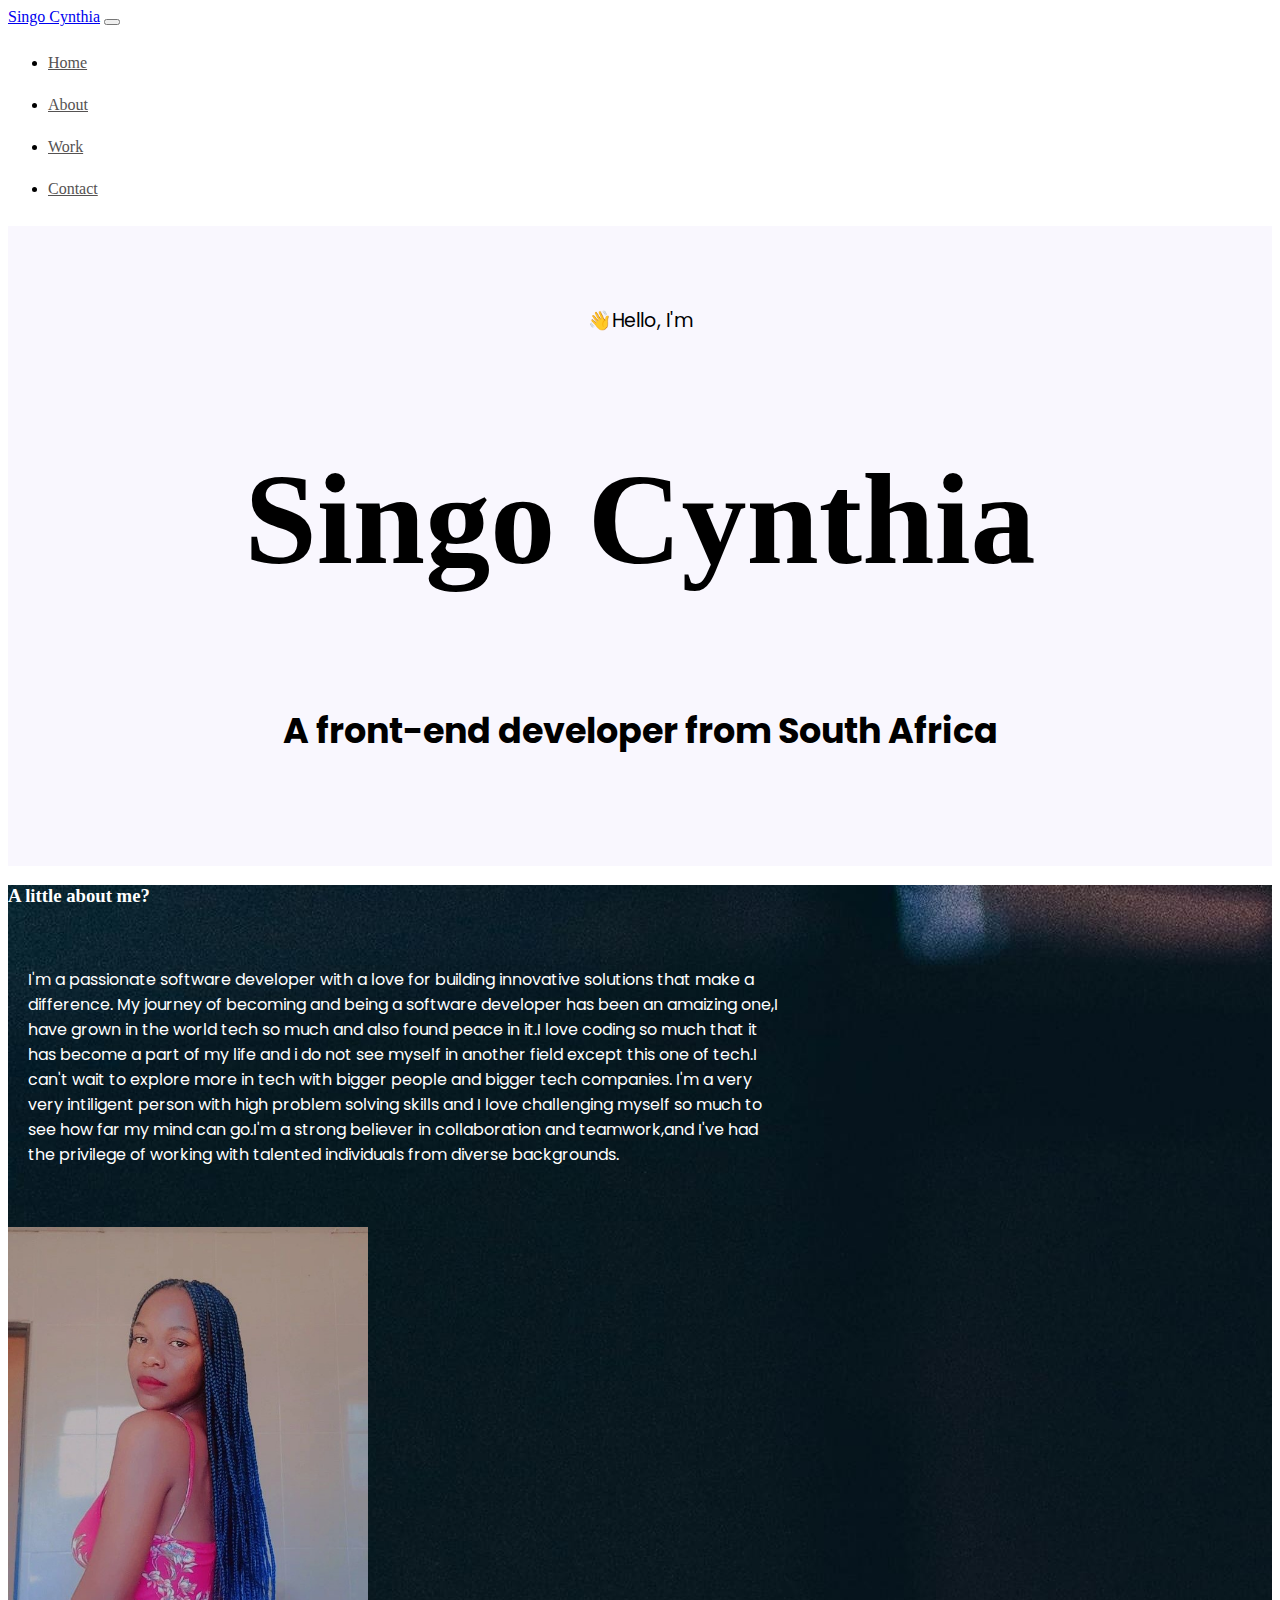
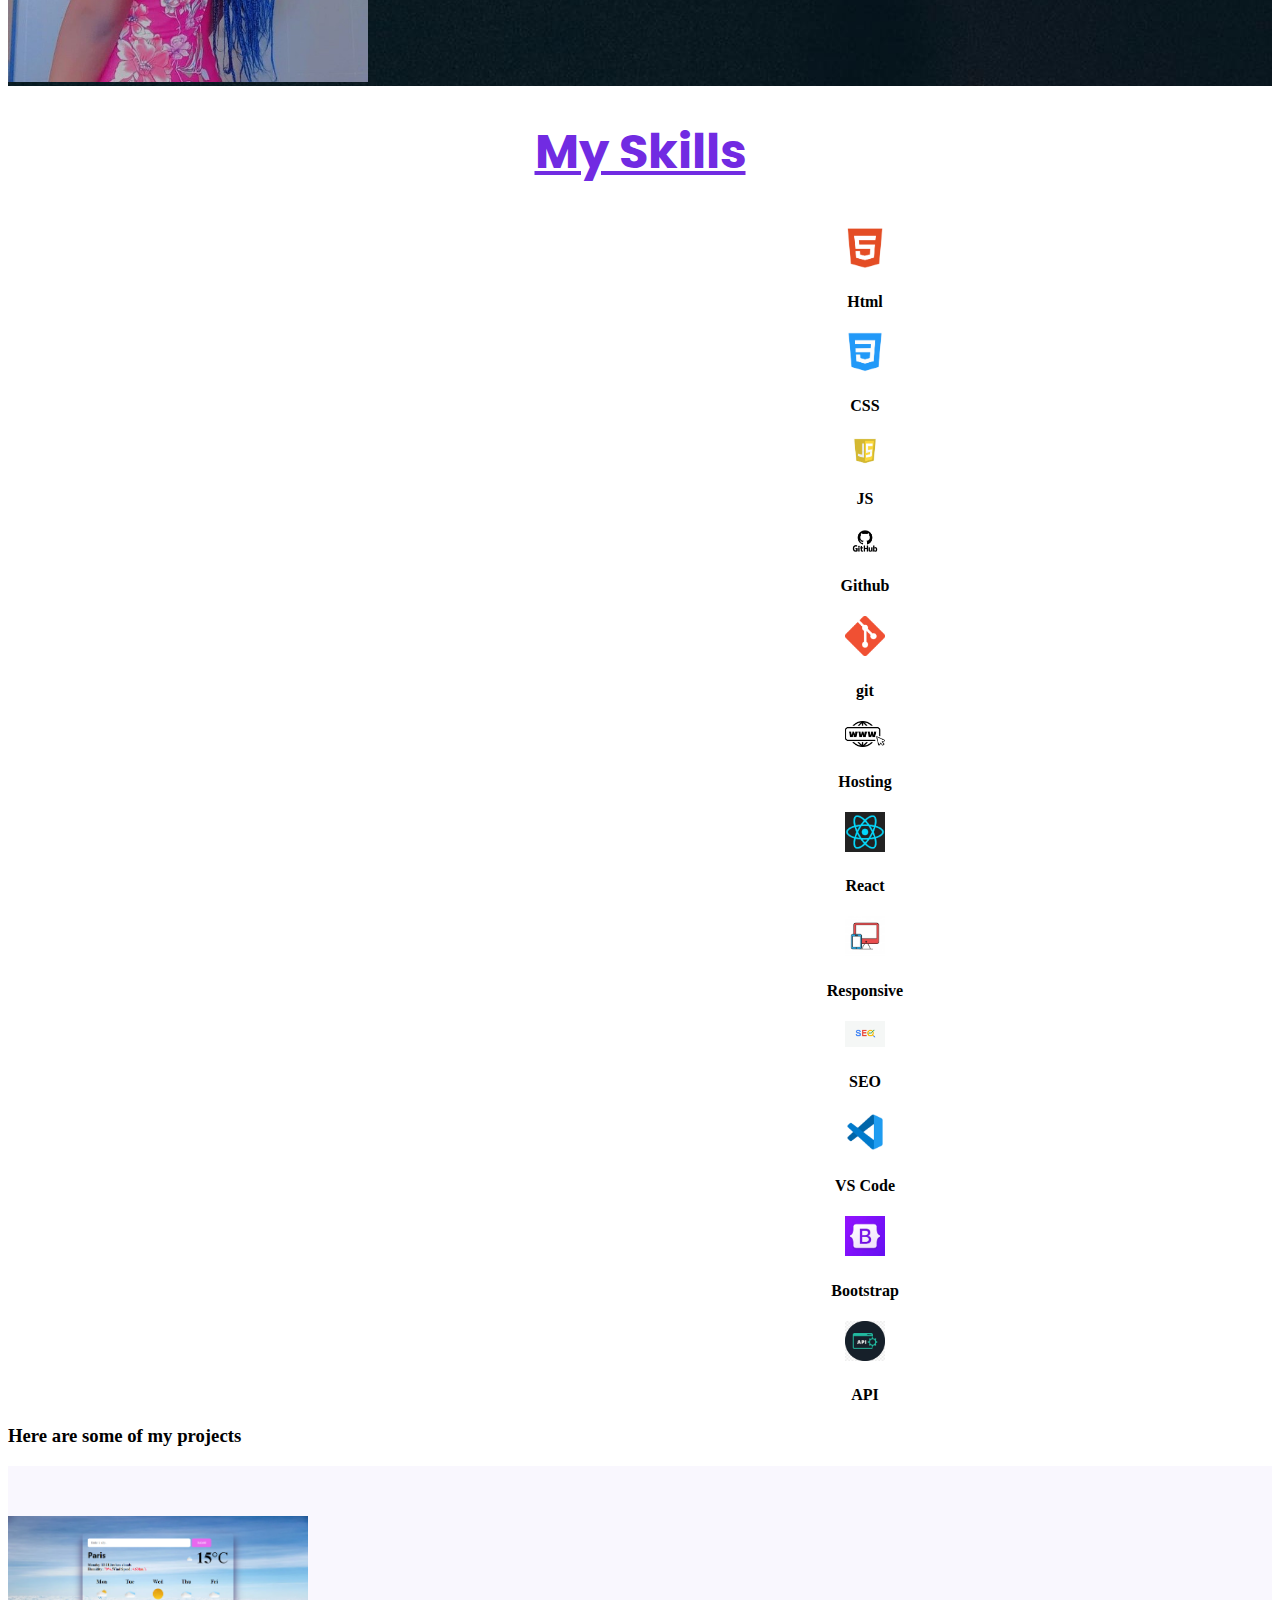
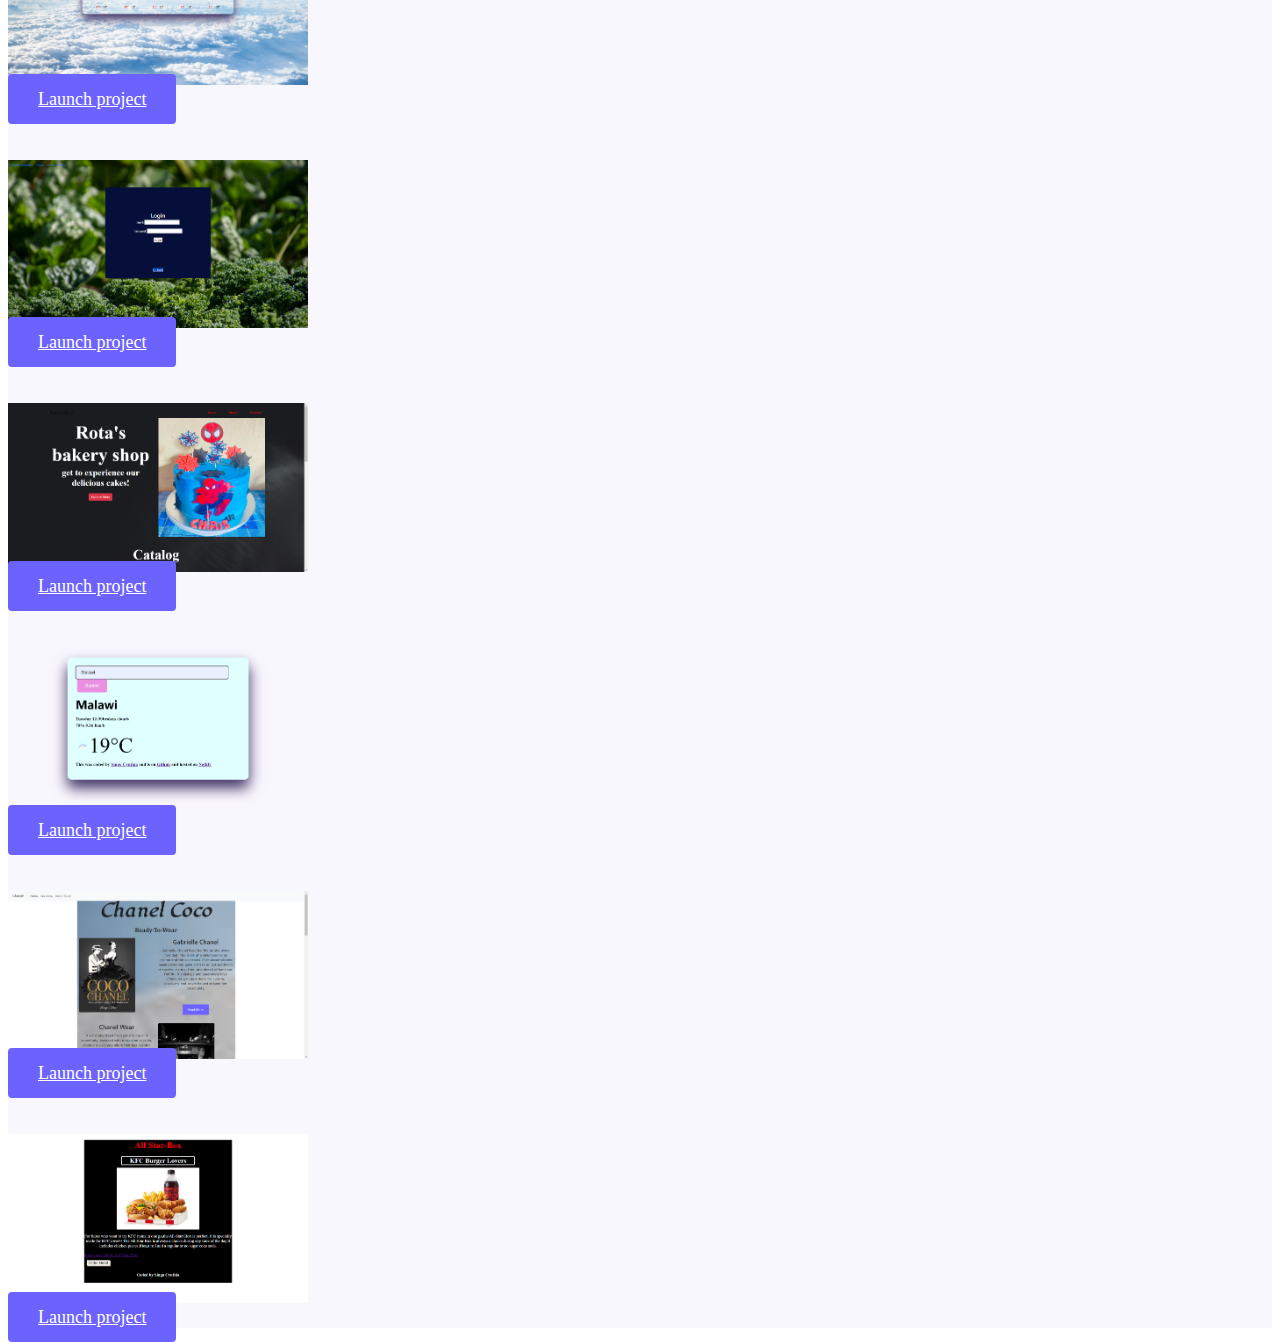
==== commit fc563dfe: "added my projects" ====
--- a/index.html
+++ b/index.html
@@ -124,31 +124,44 @@
       </div>
     </div>
   <h3>Here are some of my projects</h3>
-  <div class="container text-center">
+  <div class="my-projects text-center">
     <div class="row">
-      <div class="col">
-        <img src="" alt="">
+      <div class="col-sm-6">
+        <img src="forecast.png" class="img-fluid shadow project" alt="">
+        <br>
+        <a href="" class="btn btn-branding mt-3" title="Launch project">Launch project</a>
+
       </div>
-      <div class="col">
-        Column
+      <div class="col-sm-6">
+        <img src="school.png" class="img-fluid shadow project" alt="">
+        <br>
+        <a href="" class="btn btn-branding mt-3" title="Launch project">Launch project</a>
       </div>
      
     </div>
     <div class="row">
-      <div class="col">
-        Column
+      <div class="col-sm-6">
+        <img src="rota bakery.png" class="img-fluid shadow project" alt="">
+        <br>
+        <a href="" class="btn btn-branding mt-3" title="Launch project">Launch project</a>
       </div>
-      <div class="col">
-        Column
+      <div class="col-sm-6">
+        <img src="weather.png" class="img-fluid shadow project" alt="">
+        <br>
+        <a href="" class="btn btn-branding mt-3" title="Launch project">Launch project</a>
       </div>
      
     </div>
     <div class="row">
-      <div class="col">
-        Column
+      <div class="col-sm-6">
+        <img src="channel.png" class="img-fluid shadow project" alt="">
+        <br>
+        <a href="" class="btn btn-branding mt-3" title="Launch project">Launch project</a>
       </div>
-      <div class="col">
-        Column
+      <div class="col-sm-6">
+        <img src="kfc.png" class="img-fluid shadow project" alt="">
+        <br>
+        <a href="" class="btn btn-branding mt-3" title="Launch project">Launch project</a>
       </div>
      
     </div>
--- a/style.css
+++ b/style.css
@@ -87,7 +87,13 @@
     padding: 15px 30px;
     margin-top: 30px;
   }
-
+  .my-projects{
+    background-color: var(--secondary-color);
+  }
+  .project{
+    margin-top: 50px;
+    max-width: 300px;
+  }
   .talent{
     font-size: 48px;
     color: #712be2;
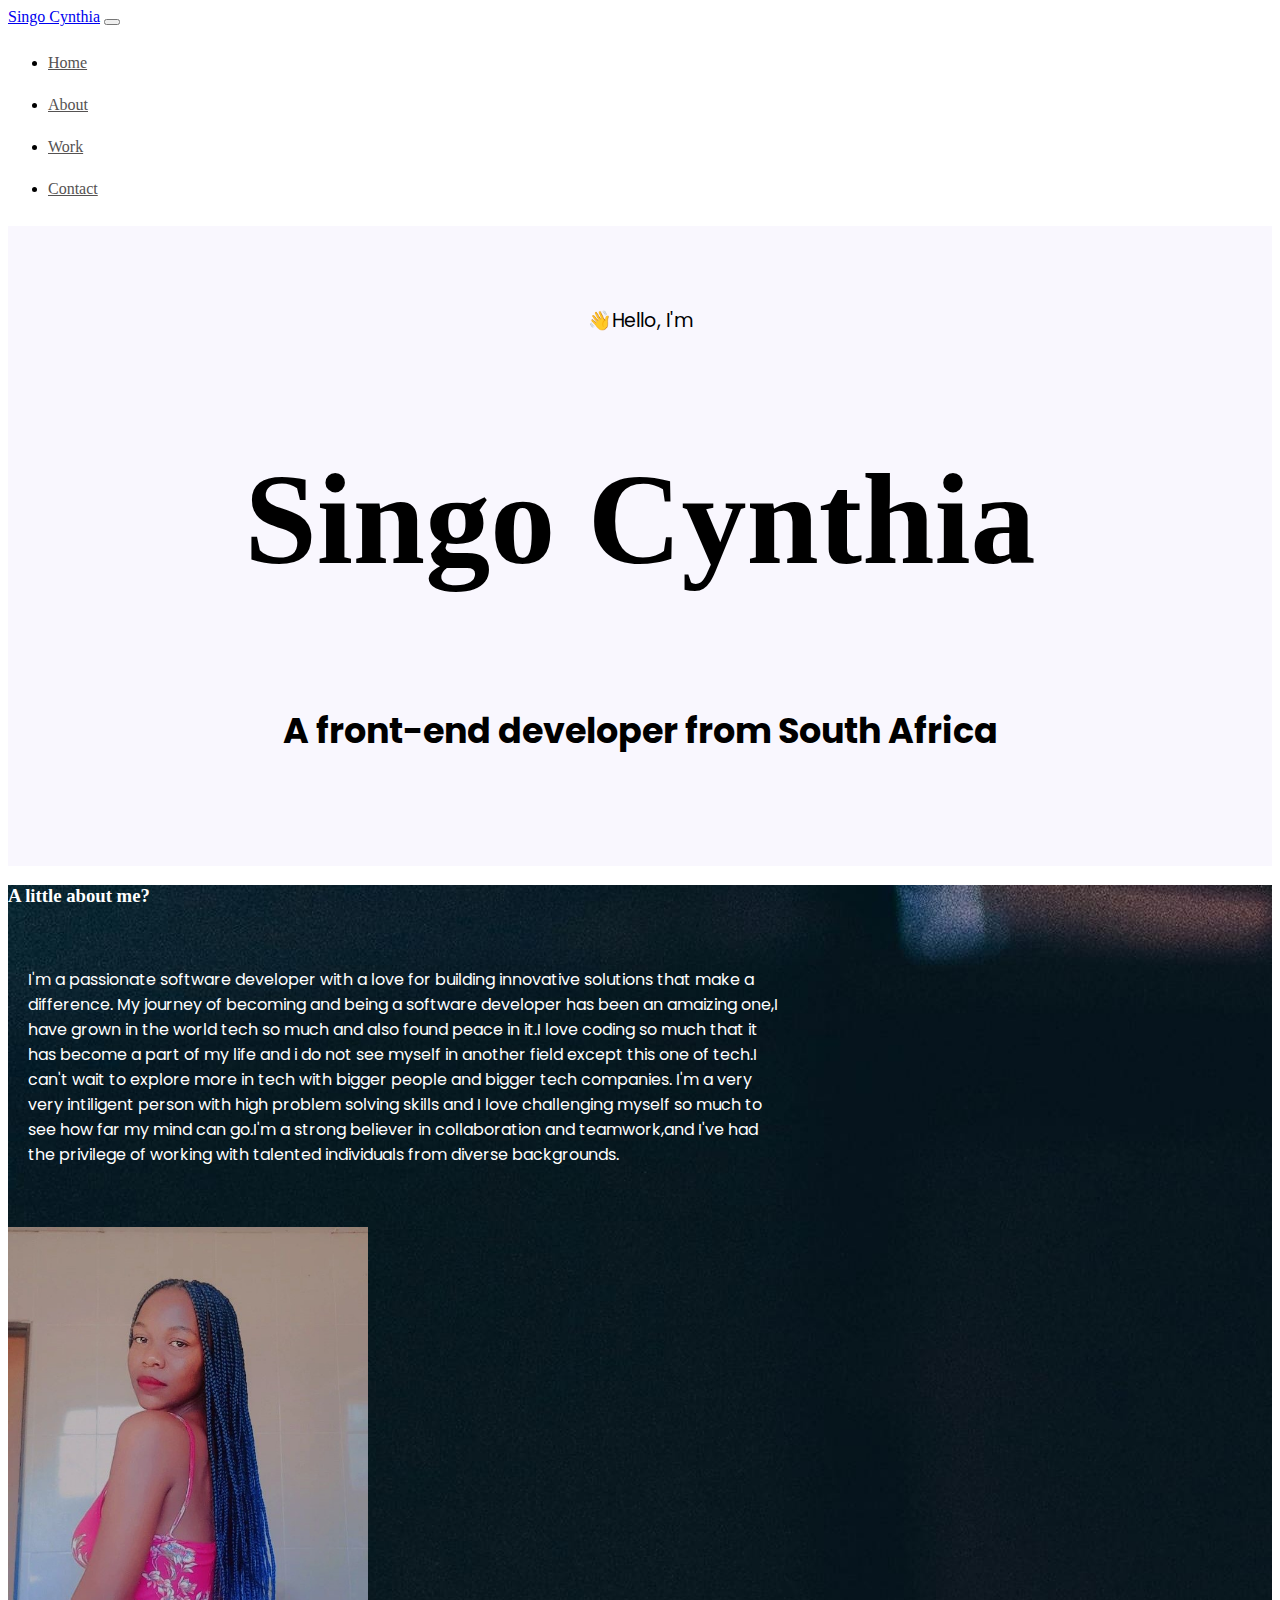
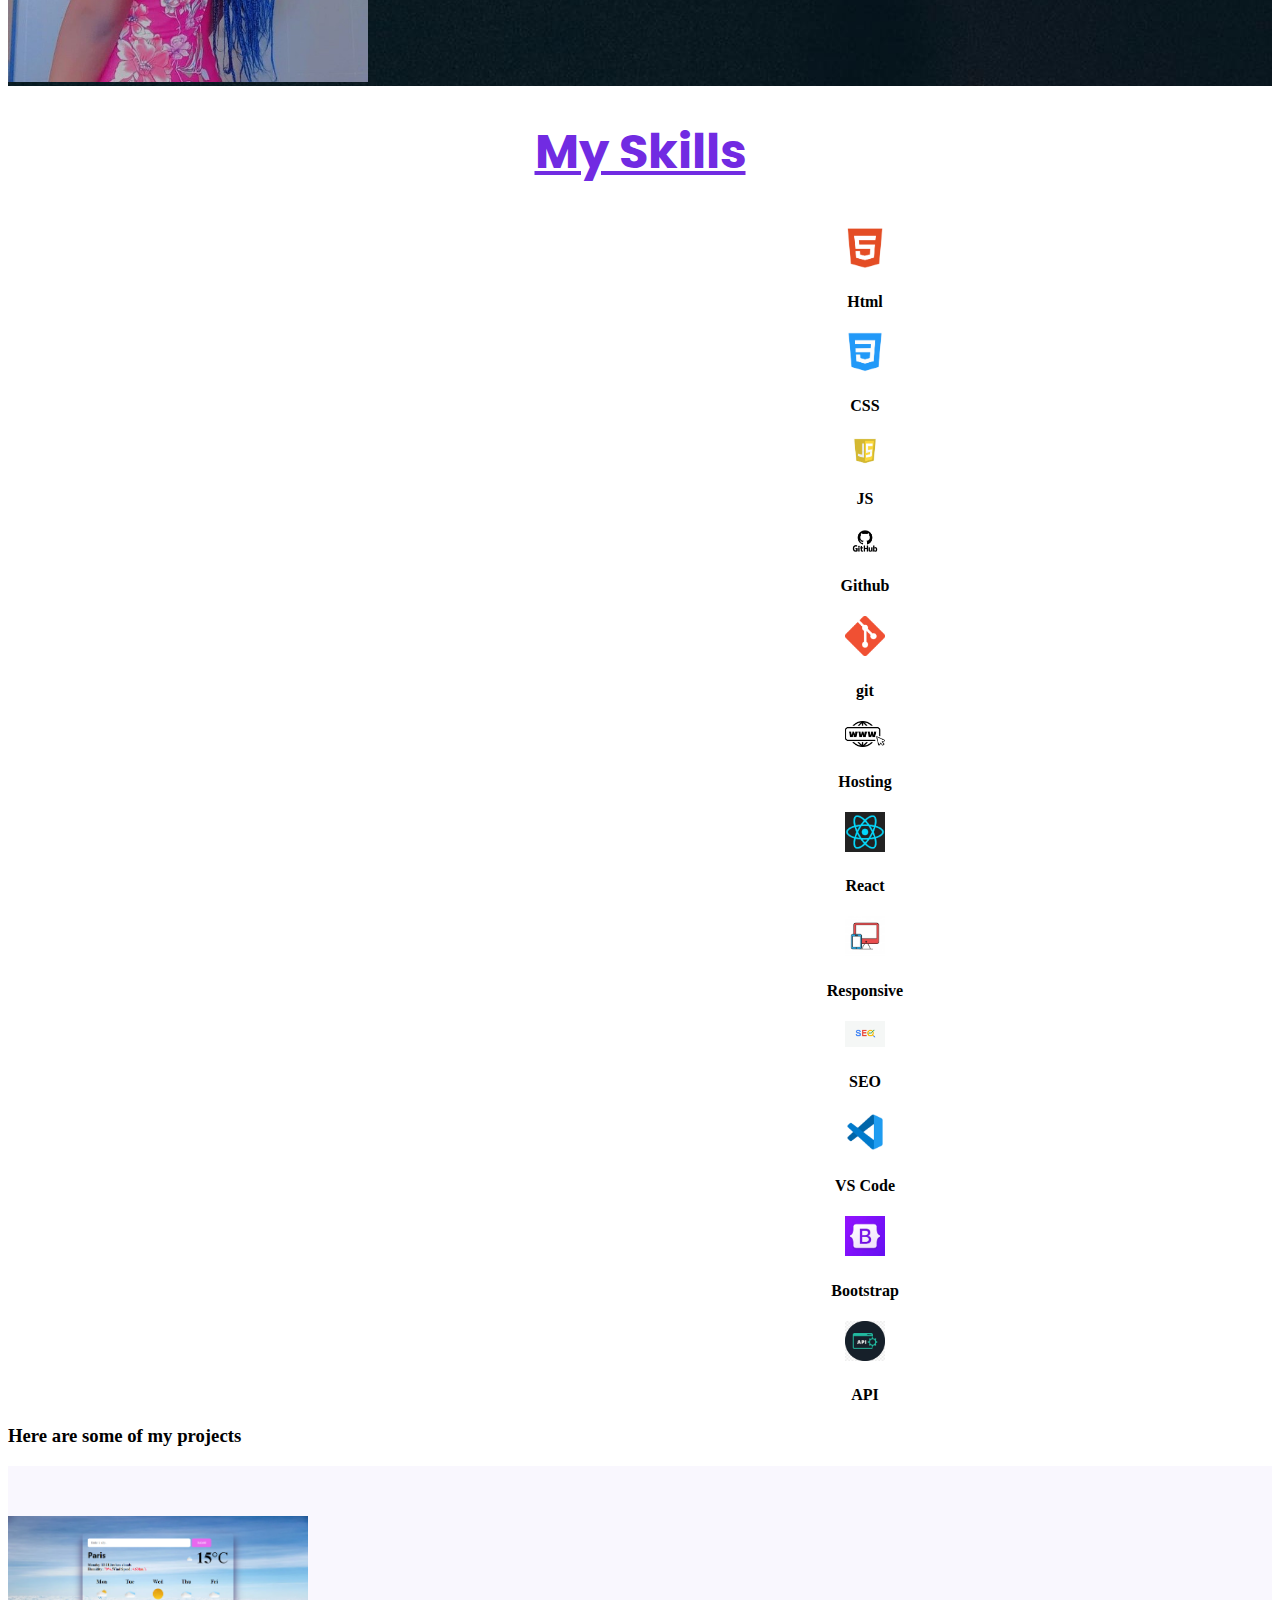
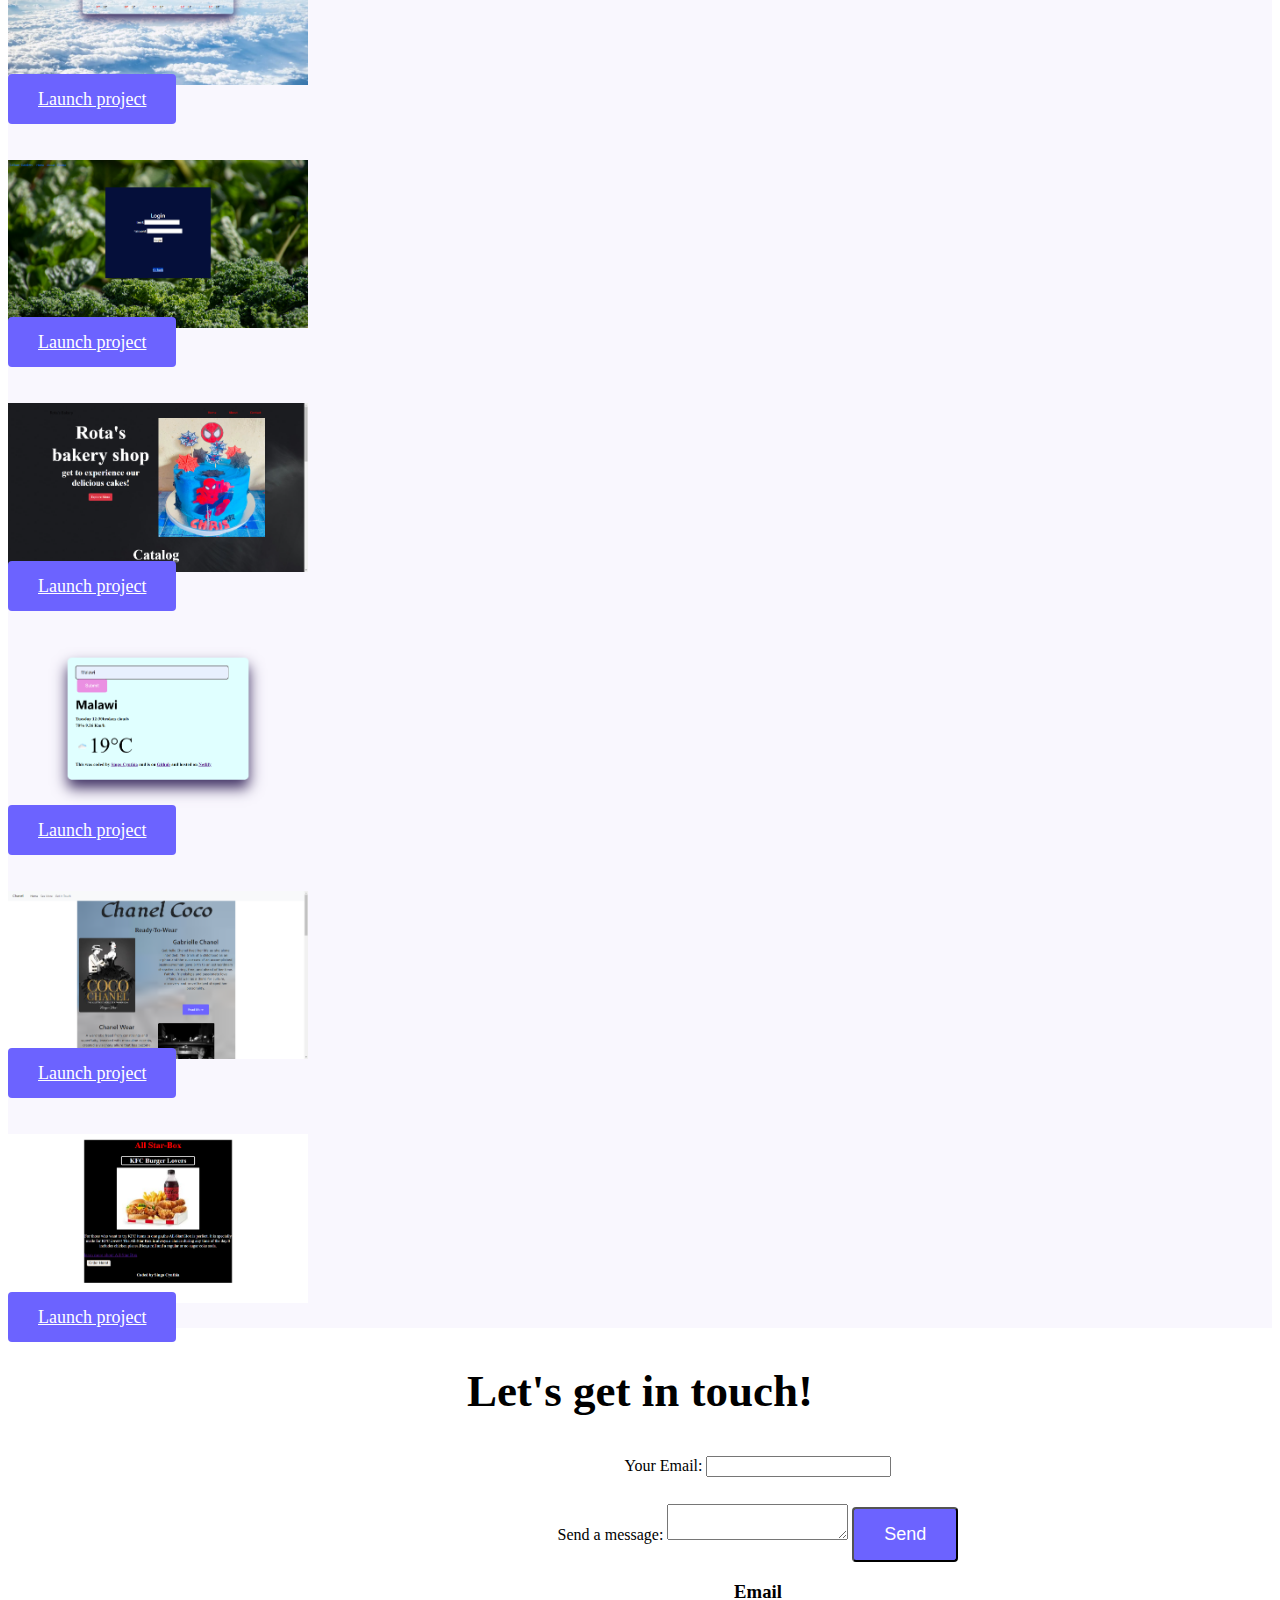
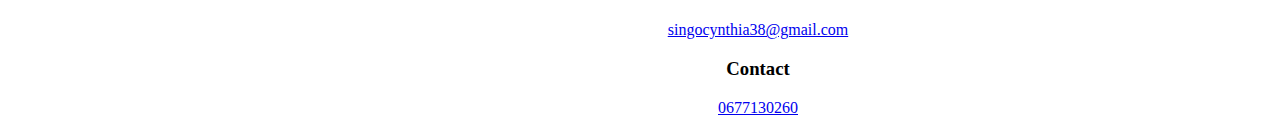
==== commit 5897a2d8: "added contact information" ====
--- a/index.html
+++ b/index.html
@@ -129,7 +129,7 @@
       <div class="col-sm-6">
         <img src="forecast.png" class="img-fluid shadow project" alt="">
         <br>
-        <a href="" class="btn btn-branding mt-3" title="Launch project">Launch project</a>
+        <a href="https://singo-cynthia-final-plus-project.netlify.app" class="btn btn-branding mt-3" title="Launch project">Launch project</a>
 
       </div>
       <div class="col-sm-6">
@@ -143,12 +143,12 @@
       <div class="col-sm-6">
         <img src="rota bakery.png" class="img-fluid shadow project" alt="">
         <br>
-        <a href="" class="btn btn-branding mt-3" title="Launch project">Launch project</a>
+        <a href="https://ecommece-project.netlify.app/" class="btn btn-branding mt-3" title="Launch project">Launch project</a>
       </div>
       <div class="col-sm-6">
         <img src="weather.png" class="img-fluid shadow project" alt="">
         <br>
-        <a href="" class="btn btn-branding mt-3" title="Launch project">Launch project</a>
+        <a href="https://app.netlify.com/sites/singo-cynthia-real-data-weather/configuration/general" class="btn btn-branding mt-3" title="Launch project">Launch project</a>
       </div>
      
     </div>
@@ -156,7 +156,7 @@
       <div class="col-sm-6">
         <img src="channel.png" class="img-fluid shadow project" alt="">
         <br>
-        <a href="" class="btn btn-branding mt-3" title="Launch project">Launch project</a>
+        <a href="https://singo-cynthia-chanel.netlify.app" class="btn btn-branding mt-3" title="Launch project">Launch project</a>
       </div>
       <div class="col-sm-6">
         <img src="kfc.png" class="img-fluid shadow project" alt="">
@@ -166,5 +166,26 @@
      
     </div>
   </div>
+  <h1 class="contact-heading">Let's get in touch!</h1>
+        <div class="send-message text-center">
+          <div class="row">
+            <div class="col-8">
+              <form method="post" class="border p-3 rounded mb-3">
+                  <div class="mb-3">
+                    <label class="form-label">Your Email:</label>
+                    <input type="email" class="form-control" name="_replyto" required>
+                  </div>
+                  <div class="mb-3">
+                    <label class="form-label">Send a message:</label>
+                    <textarea name="message" class="form-control" required></textarea>
+                    <button type="submit" class="btn btn-branding">Send</button>
+                  </div>
+              </form>
+            </div>
+            <div class="col-md-4">
+             <h3>Email</h3>
+             <a href="mailto:singocynthia38@gmail.com" class="email-link" title="Email me">singocynthia38@gmail.com</a>
+            <h3>Contact </h3>
+            <a href="tel:+277130260" title="Call me">0677130260</a>
 </body>
 </html>
--- a/style.css
+++ b/style.css
@@ -31,15 +31,6 @@
     font-size: 16px;
   }
   
-  .social-links a {
-    padding: 10px;
-    margin: 0 20px;
-    color: var(--branding);
-    background-color: var(--secondary-color);
-    border-radius: 50%;
-    font-size: 28px;
-    transition: all 100ms ease-in-out;
-  }
   
   .contact-box {
     background: var(--secondary-color);
@@ -102,6 +93,14 @@
    text-decoration: underline;
    
   }
+  .contact-heading{
+    text-align: center;
+  }
+  .send-message{
+    max-width: 500px;
+    margin-left: 500px;
+    text-align: center;
+  }
     .skills{
       text-align: center;
       margin-left: 450px;
@@ -128,23 +127,8 @@
     line-height: 1.5;
   }
   
-  /* Media Queries */
-  @media screen and (max-width: 768px) {
-    h1 {
-      font-size: 56px;
-    }
-    h2 {
-      font-size: 28px;
-    }
-    .me {
-      max-width: 100%;
-    }
-    .content {
-      max-width: 100%;
-    }
-  }
   
-  @media screen and (max-width: 576px) {
+  @media (max-width: 579px) {
     h1 {
       font-size: 36px;
     }
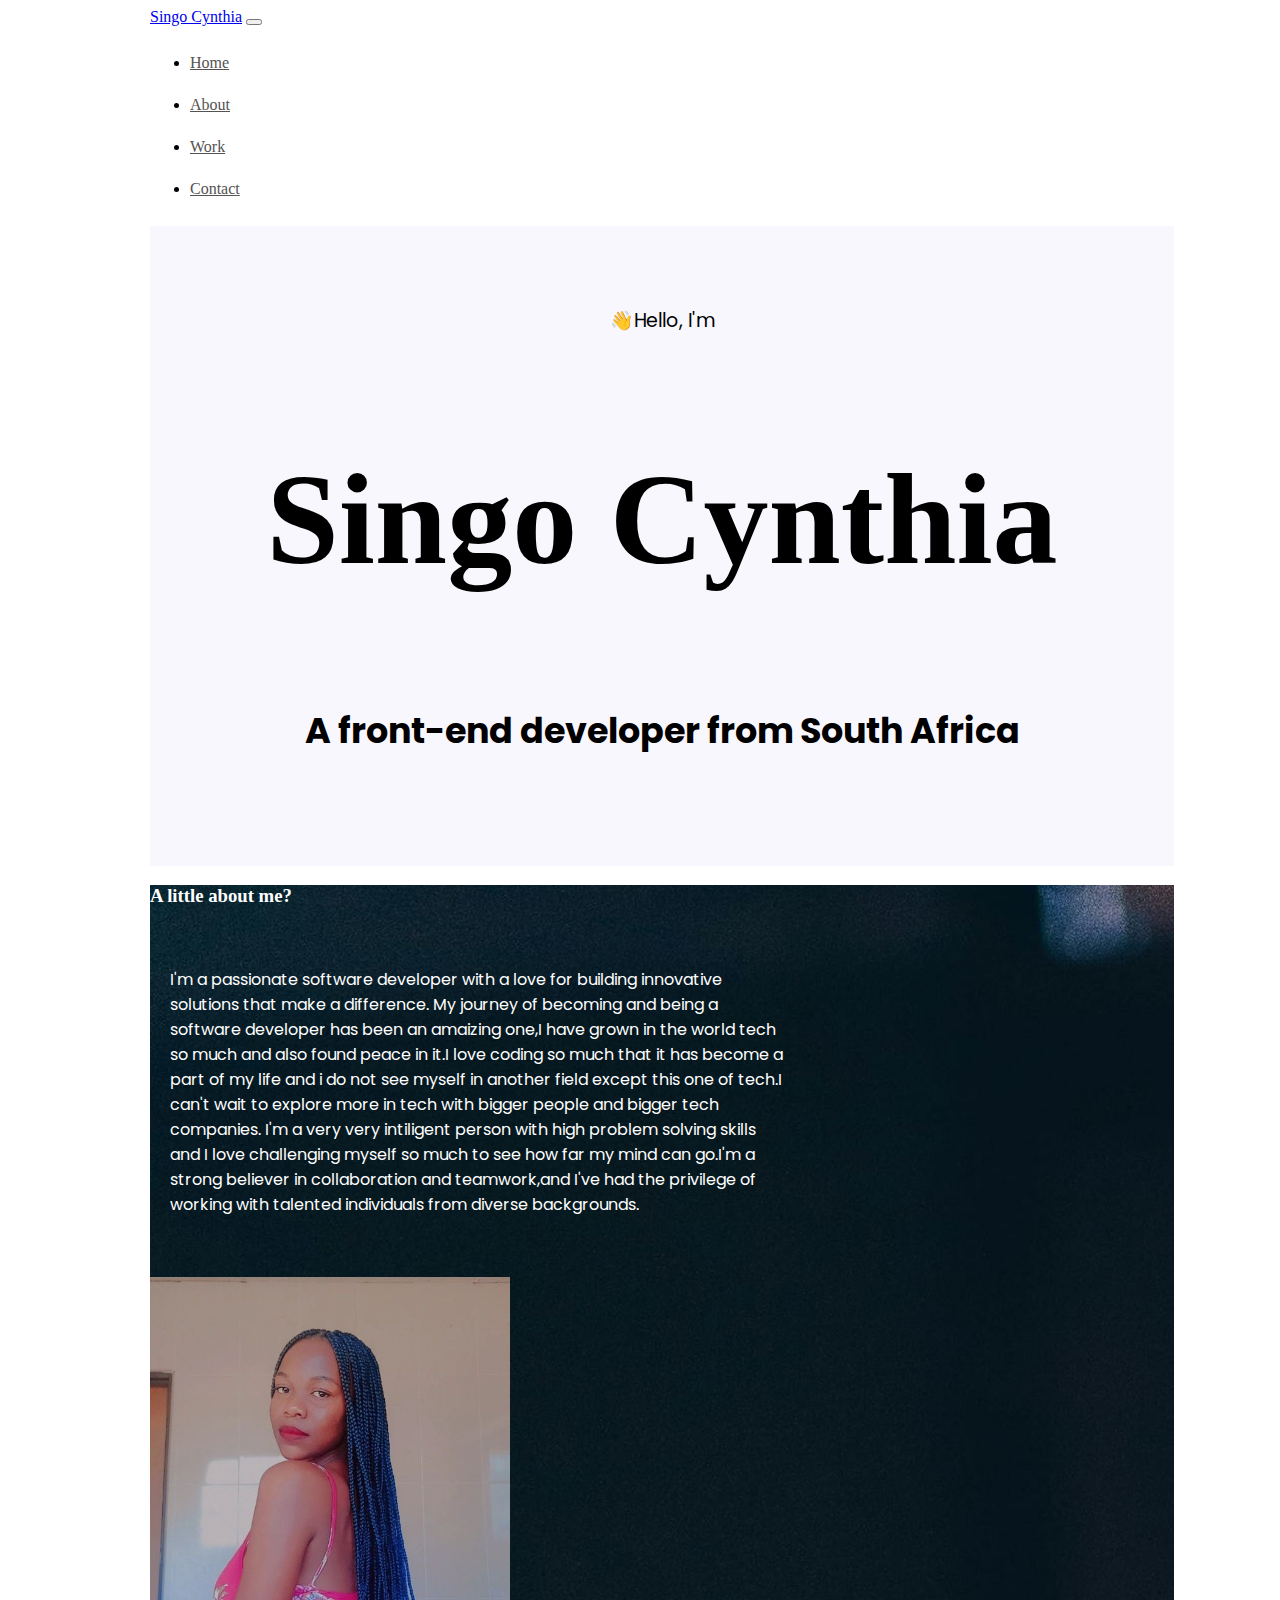
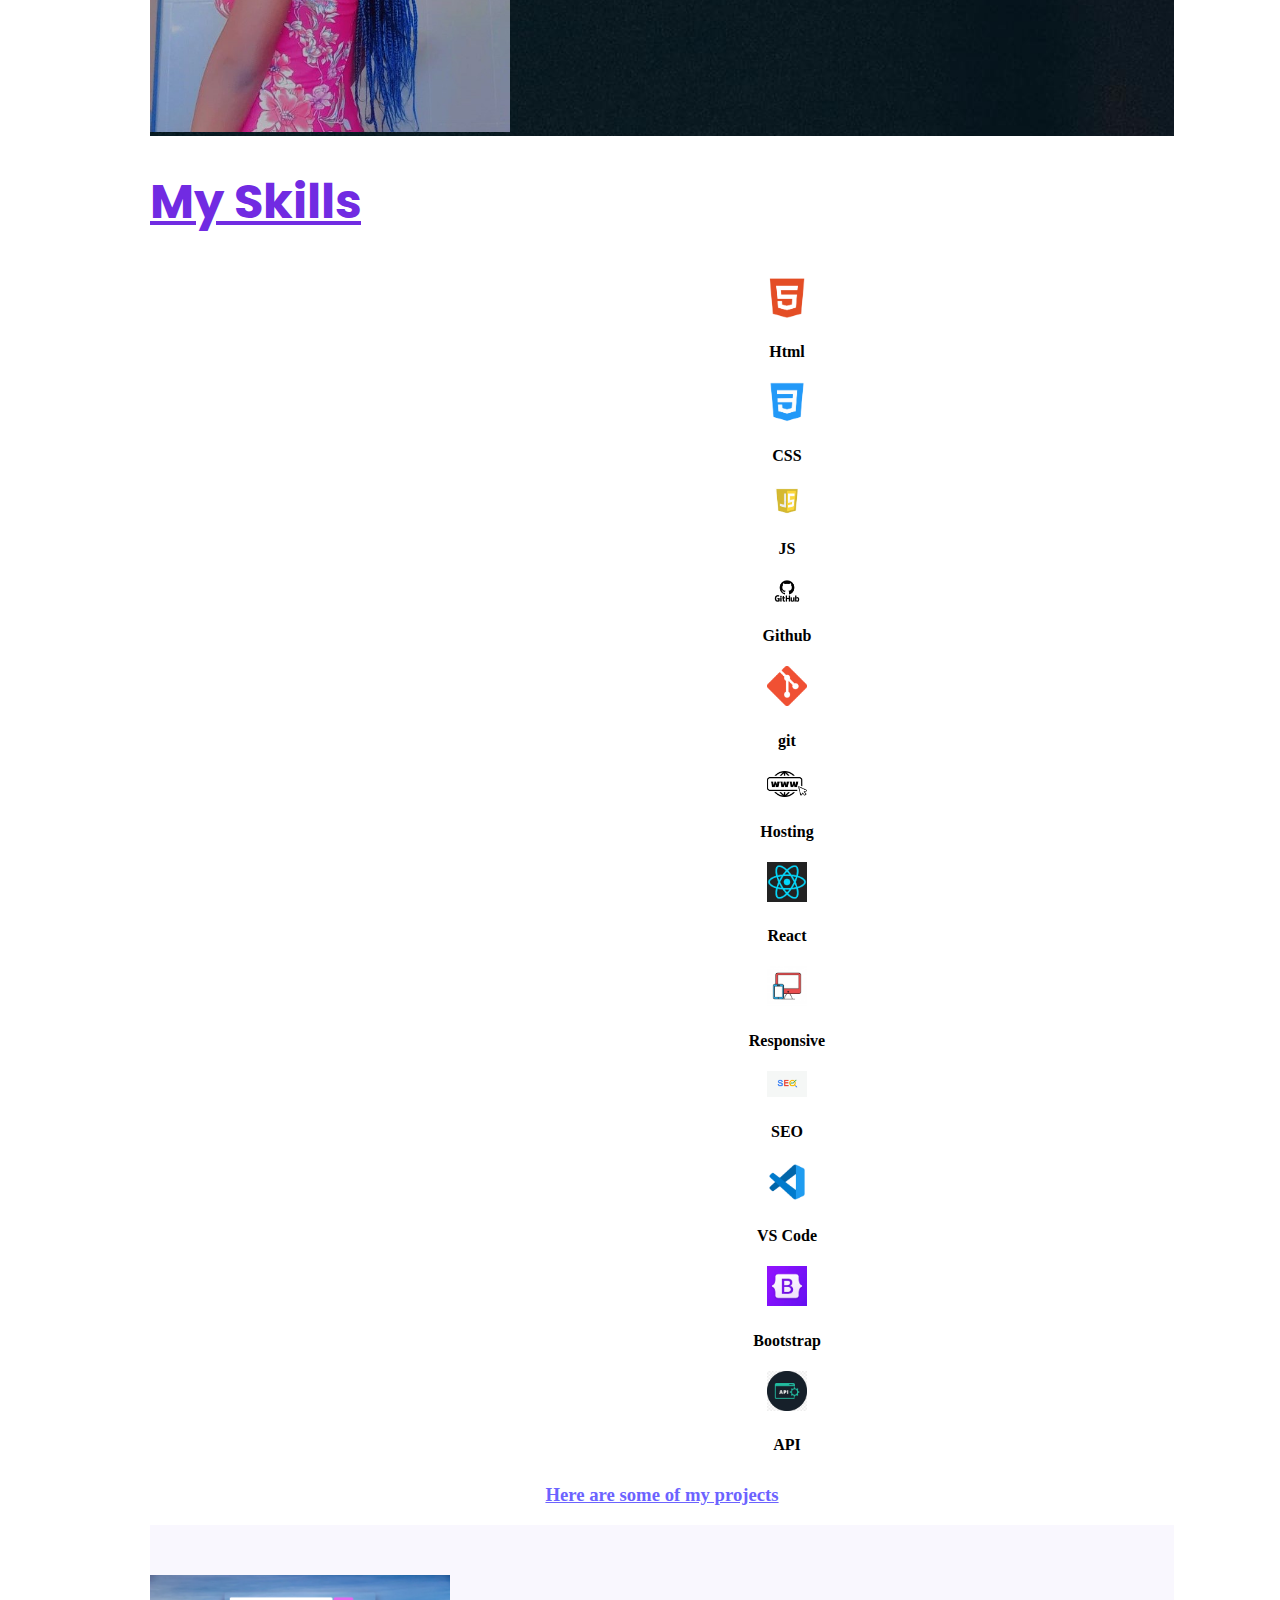
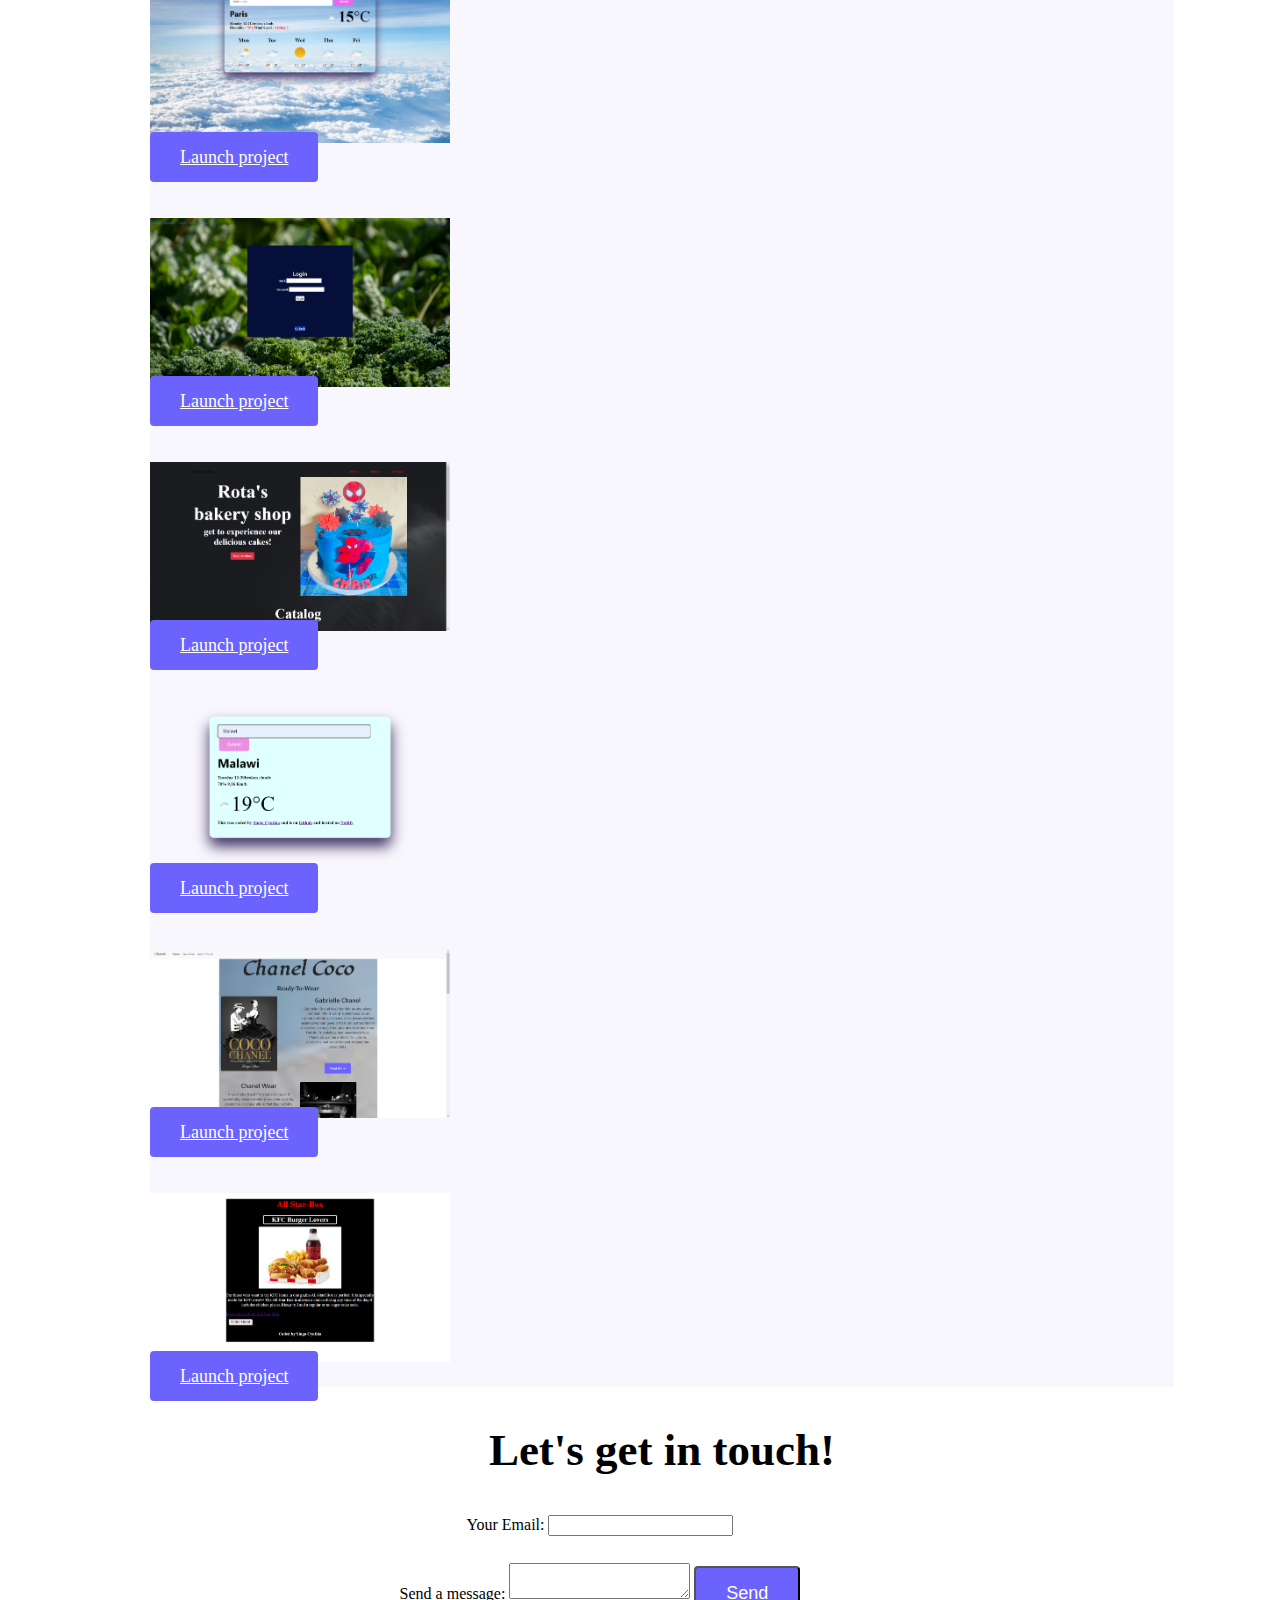
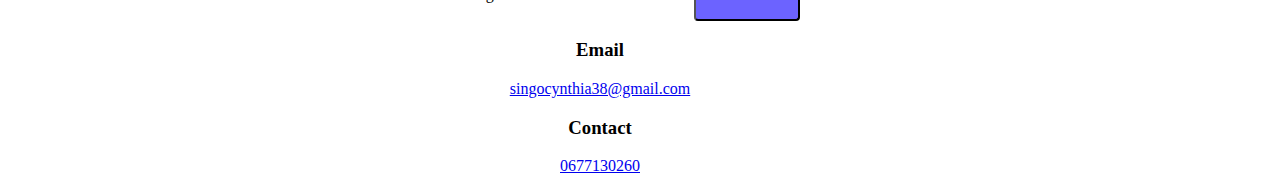
==== commit 36cb63b2: "updated styling" ====
--- a/index.html
+++ b/index.html
@@ -12,25 +12,26 @@
   <link rel="stylesheet" href="style.css">
 </head>
 <body>
+  <div class="portfolio">
   <nav class="navbar navbar-expand-lg bg-body-tertiary">
     <div class="container-fluid">
-      <a class="navbar-brand" title="Singo Cynthia" href="/">Singo Cynthia</a>
+      <a class="navbar-brand" title="Singo Cynthia" href="index.html">Singo Cynthia</a>
       <button class="navbar-toggler" type="button" data-bs-toggle="collapse" data-bs-target="#navbarNav" aria-controls="navbarNav" aria-expanded="false" aria-label="Toggle navigation">
         <span class="navbar-toggler-icon"></span>
       </button>
       <div class="collapse navbar-collapse" id="navbarNav">
         <ul class="navbar-nav">
           <li class="nav-item">
-            <a class="nav-link active" title="Home" aria-current="page" href="/">Home</a>
+            <a class="nav-link active" title="Home" aria-current="page" href="index.html">Home</a>
           </li>
           <li class="nav-item">
-            <a class="nav-link" title="About Singo Cynthia" href="about.html">About</a>
+            <a class="nav-link" title="About Singo Cynthia" href="#about">About</a>
           </li>
           <li class="nav-item">
-            <a class="nav-link" title="Singo Cynthia's Work" href="work.html">Work</a>
+            <a class="nav-link" title="Singo Cynthia's Work" href="#projects">Work</a>
           </li>
           <li class="nav-item">
-            <a class="nav-link" title="Contact Singo Cynthia" href="contact.html">Contact</a>
+            <a class="nav-link" title="Contact Singo Cynthia" href="#contact">Contact</a>
           </li>
         </ul>
       </div>
@@ -43,7 +44,7 @@
     </div>
  
     <div class="about text-center mt-5">
-      <h3>A little about me?</h3>
+      <h3 id="about">A little about me?</h3>
       <div class="row">
         <div class="col-sm-6">
           <p class="me mt-3 ms-5">
@@ -123,7 +124,7 @@
         </div>
       </div>
     </div>
-  <h3>Here are some of my projects</h3>
+  <h3 class="project-info" id="projects">Here are some of my projects</h3>
   <div class="my-projects text-center">
     <div class="row">
       <div class="col-sm-6">
@@ -166,7 +167,7 @@
      
     </div>
   </div>
-  <h1 class="contact-heading">Let's get in touch!</h1>
+  <h1 class="contact-heading" id="contact">Let's get in touch!</h1>
         <div class="send-message text-center">
           <div class="row">
             <div class="col-8">
@@ -187,5 +188,6 @@
              <a href="mailto:singocynthia38@gmail.com" class="email-link" title="Email me">singocynthia38@gmail.com</a>
             <h3>Contact </h3>
             <a href="tel:+277130260" title="Call me">0677130260</a>
+          </div>
 </body>
 </html>
--- a/style.css
+++ b/style.css
@@ -3,7 +3,10 @@
     color: rgb(85, 82, 82) !important;
     line-height: 42px;
   }
-  
+  body{
+    max-width: 80%;
+    margin-left: 150px;
+  }
   :root {
     --branding: #6c63ff;
     --secondary-color: #f9f7fe;
@@ -88,26 +91,32 @@
   .talent{
     font-size: 48px;
     color: #712be2;
-   text-align: center; 
+   margin-right: 50px; 
    text-shadow: #6c63ff;
    text-decoration: underline;
    
+  }
+  .project-info{
+    text-align: center;
+    margin-top: 30px;
+    text-decoration: underline;
+    color: #6c63ff;
   }
   .contact-heading{
     text-align: center;
   }
   .send-message{
     max-width: 500px;
-    margin-left: 500px;
+    margin-left: 200px;
     text-align: center;
   }
     .skills{
       text-align: center;
-      margin-left: 450px;
+      margin-left: 250px;
     }
   .icons{
     max-width: 40px;
-    
+    justify-content: space-between;
   }
   .me p{
     
@@ -119,7 +128,9 @@
     font-family: var(--text-font);
     font-size: 19px;
   }
-  
+  .project-info{
+    text-align: center;
+  }
   .hero h1 {
     font-family: var(--heading-font);
     font-weight: bold;
@@ -129,6 +140,10 @@
   
   
   @media (max-width: 579px) {
+    body{
+      max-width: 80%;
+      align-items: center;
+    }
     h1 {
       font-size: 36px;
     }
@@ -138,6 +153,24 @@
     .btn-branding {
       font-size: 14px;
     }
+    .skills{
+      text-align: center;
+     
+    }
+    .send-message{
+      max-width: 300px;
+      
+      text-align: center;
+    }
+    .me p{
+    
+      font-family: var(--text-font);
+      font-size: 78px;
+    }
+    .img-fluid{
+      max-width: 260px;
+      max-height: auto;
+    }
   }
   
   